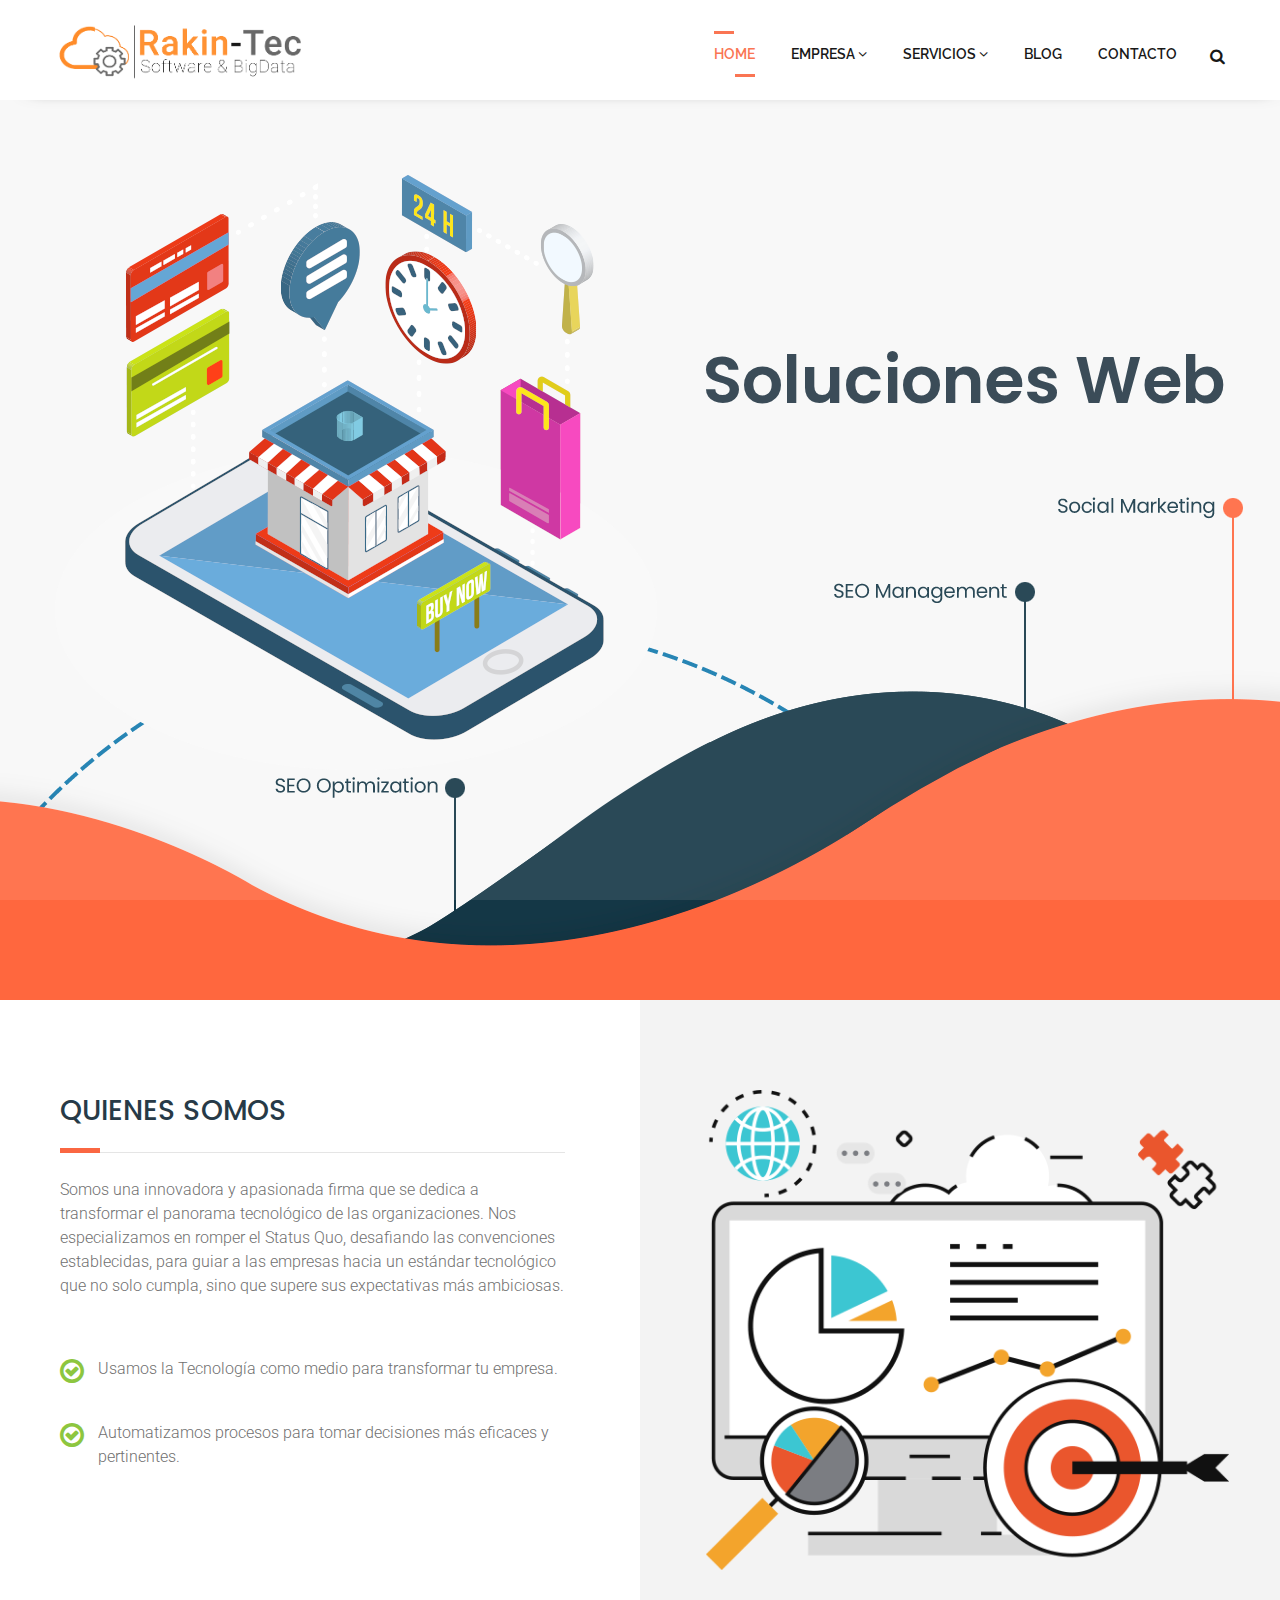
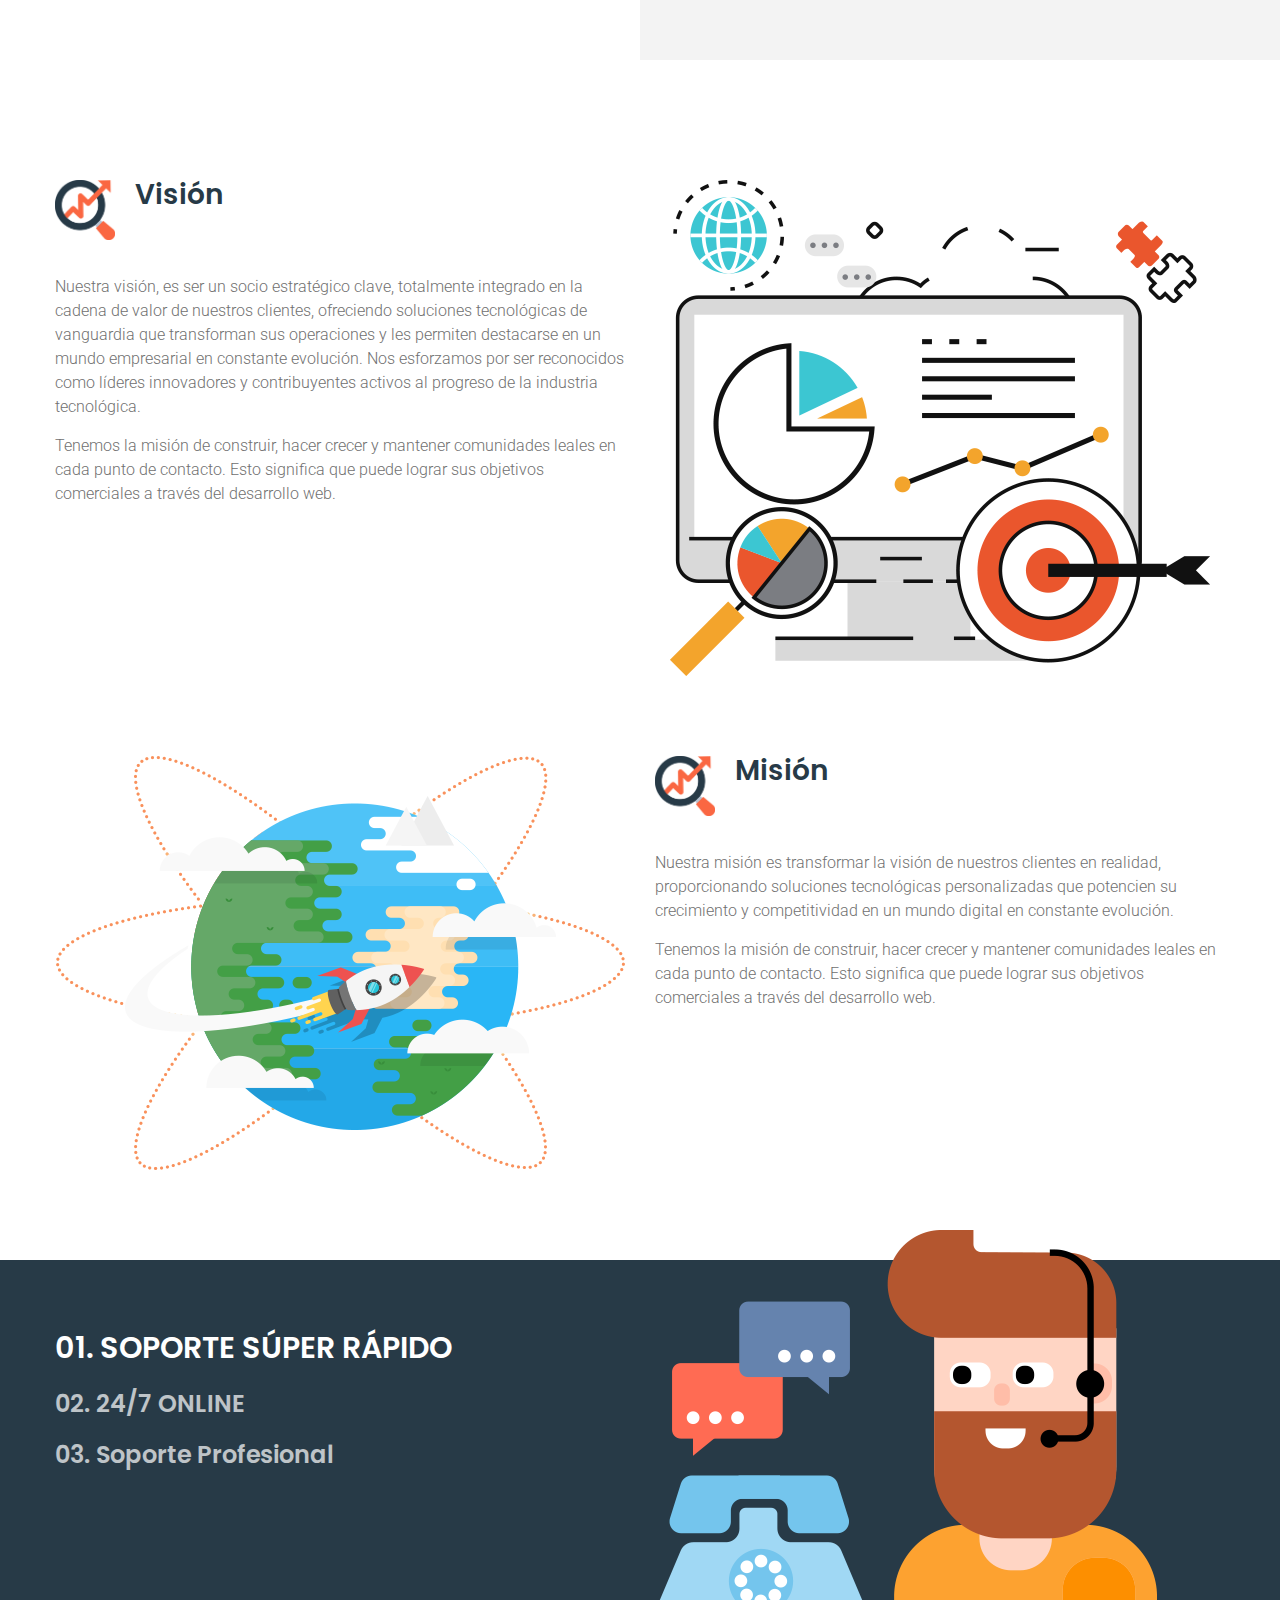
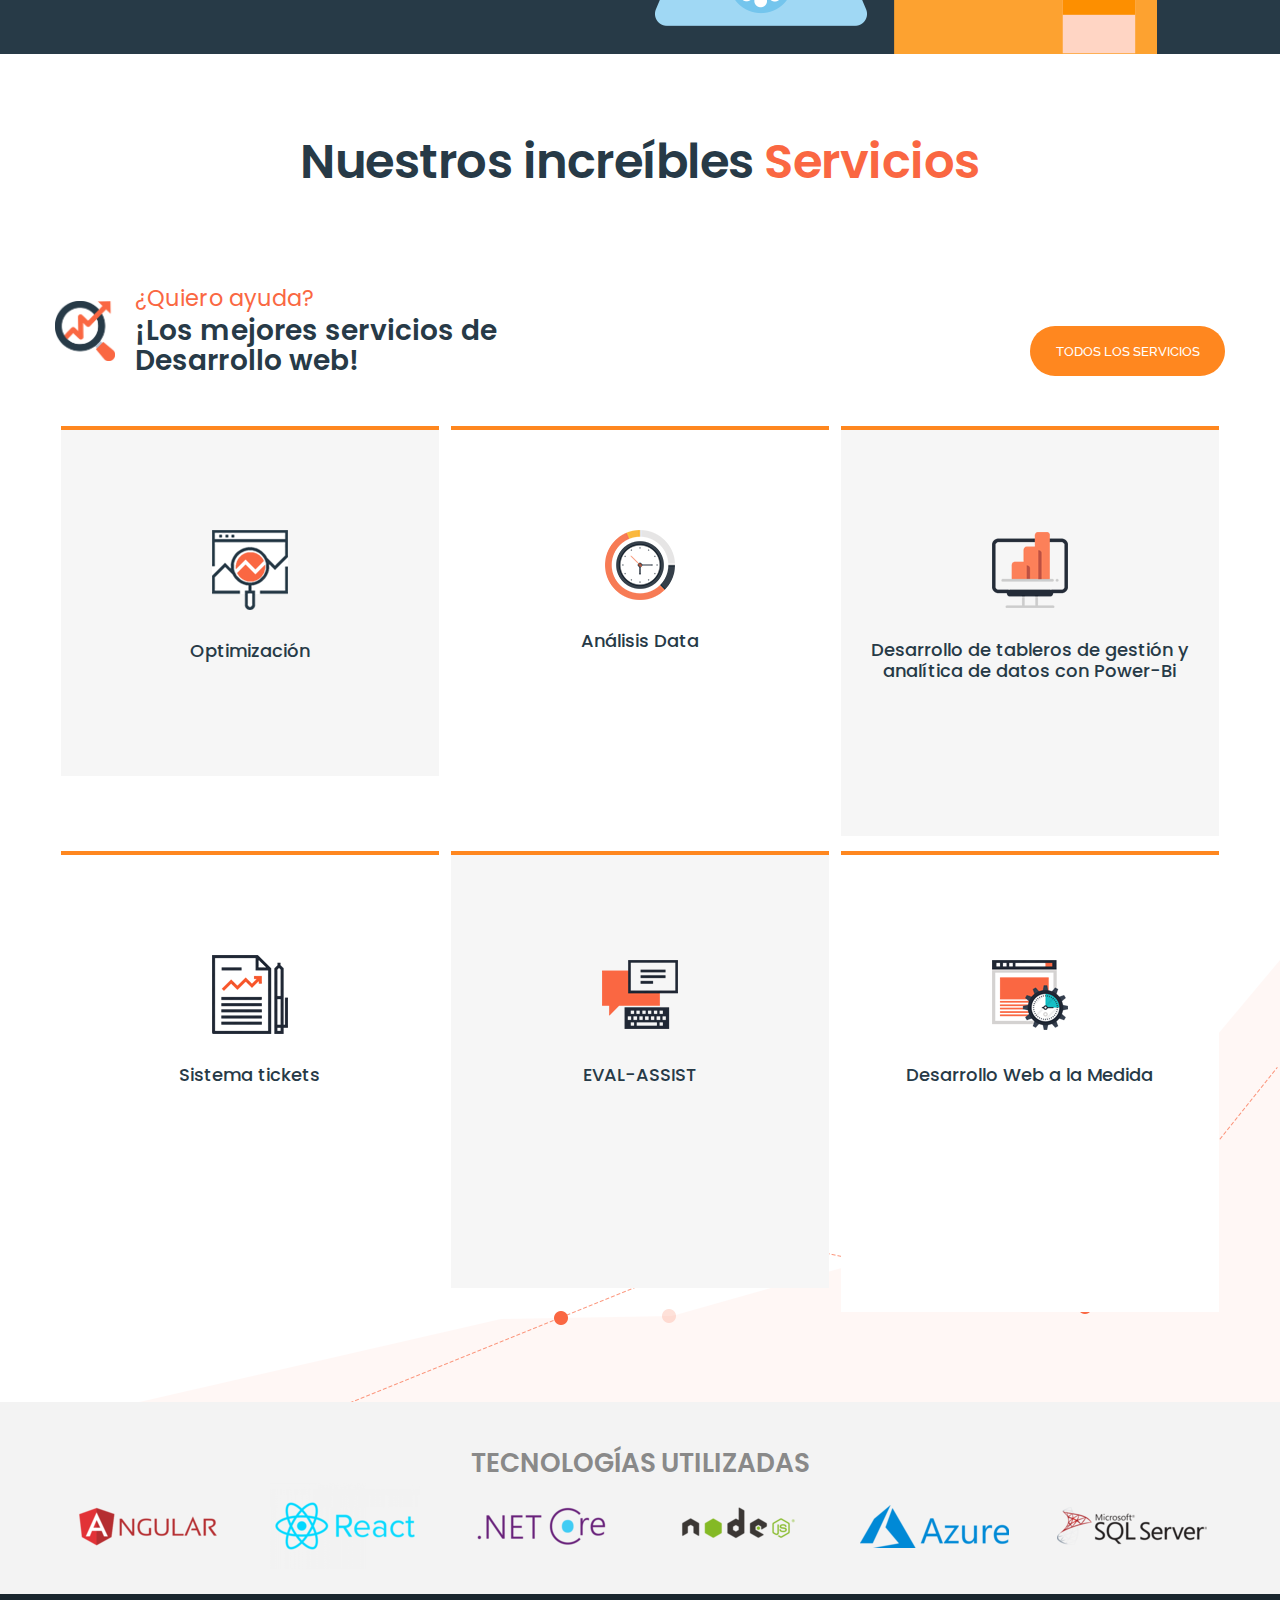
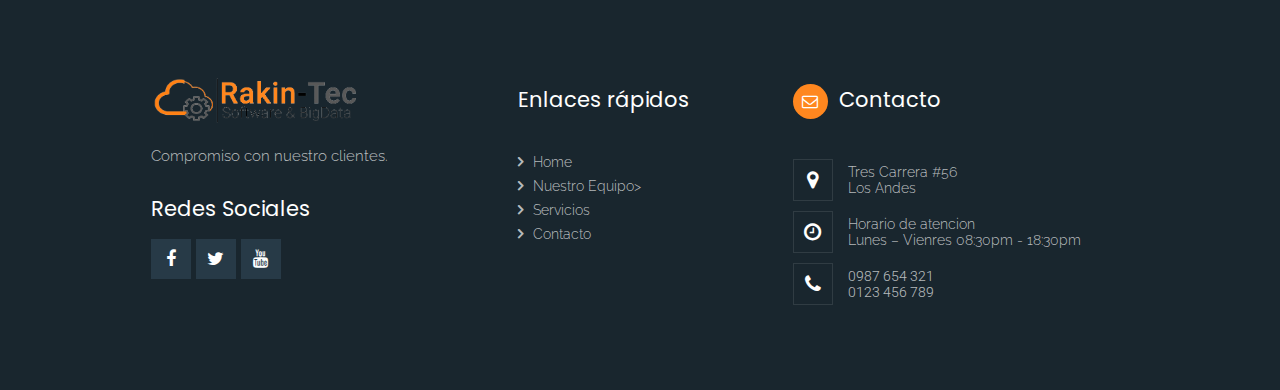
==== index.html @ 2411eaac "Imagen Layer_2 modificada y ortografía" ====
<!DOCTYPE html>
<html lang="en">
   
<head>
      <!-- basic -->
      <meta charset="utf-8">
      <meta http-equiv="X-UA-Compatible" content="IE=edge">
      <!-- mobile metas -->
      <meta name="viewport" content="width=device-width, initial-scale=1">
      <meta name="viewport" content="initial-scale=1, maximum-scale=1">
      <!-- site metas -->
      <meta name="keywords" content="">
      <meta name="description" content="">
      <meta name="author" content="">
      <!-- title -->
      <title>Rankin Tec Soluciones informáticas</title>
      <!-- fevicon -->
      <link rel="icon" href="images/fevicon/icon.ico" type="image/gif" />
      <!-- bootstrap css -->
      <link rel="stylesheet" href="css/bootstrap.min.css" />
      <!-- owl stylesheets -->
      <link rel="stylesheet" href="css/owl.carousel.min.css">
      <link rel="stylesheet" href="css/owl.theme.default.min.css">
      <!-- site css -->
      <link rel="stylesheet" href="css/style.css" />
      <!-- responsive css -->
      <link rel="stylesheet" href="css/responsive.css" />
      <!-- colors -->
      <link rel="stylesheet" href="css/default_color.css" />
      <!-- custom css -->
      <link rel="stylesheet" href="css/custom.css" />
      <!-- wow animation css -->
      <link rel="stylesheet" href="css/animate.css" />
      <!-- font awesome link -->
      <link href="css/font-awesome.min.css" rel="stylesheet" />
      <!--[if lt IE 9]>
      <script src="https://oss.maxcdn.com/libs/html5shiv/3.7.0/html5shiv.js"></script>
      <script src="https://oss.maxcdn.com/libs/respond.js/1.4.2/respond.min.js"></script>
      <![endif]-->
   </head>
   <body id="default_theme" class="home_1 default_theme">
      <!-- header -->
      <header id="default_header" class="header_style_1">
         <!-- header top
         <div class="header_top light_silver">
            <div class="container">
               <div class="full">
                  <div class="row">
                     <div class="col-lg-5 col-md-5 col-xs-12 xs-hidden">
                        <ul class="top_information float-left">
                           <li>LLamanos : +56 9 2005 3416</li>
                        </ul>
                     </div>
                     <div class="col-lg-7 col-md-7 col-xs-12">
                        <ul class="top_information float-right">
                           <li><a class="free_seo_anly_bt" href="#">Free SEO Analysis</a></li>
                        </ul>
                     </div>
                  </div>
               </div>
            </div>
         </div> -->
         <!-- header top end -->
         <!-- header bottom -->
         <div class="header_bottom">
            <div class="container">
               <div class="row">
                  <div class="col-lg-3 col-md-12 col-sm-12 col-xs-12">
                     <!-- logo start -->
                     <div class="logo">
                        <a href="index.html"><img class="img-fluid" src="images/logos/RankinTec.png" alt="logo" /></a>
                     </div>
                     <!-- logo end -->
                  </div>
                  <div class="col-lg-9 col-md-12 col-sm-12 col-xs-12">
                     <!-- menu start -->
                     <div class="menu_side">
                        <div id="navbar_menu">
                           <ul class="first-ul">
                              <li class="active">
                                 <a href="index.html">Home</a>
                              </li>
                              <li>
                                 <a href="#">Empresa <i class="fa fa-angle-down"></i></a>
                                 <ul>
                                    <li><a href="about_1.html">Sobre Nosotros</a></li>
                                    <!-- <li><a href="about_2.html">About Two</a></li> -->
                                    <li><a href="team.html">Nuestro Equipo</a></li>
                                 </ul>
                              </li>
                              <li>
                                 <a href="services.html">Servicios <i class="fa fa-angle-down"></i></a>
                                 <ul>
                                    <li><a href="service_1.html">SEO Optimization</a></li>
                                    <li><a href="service_2.html">Data Analysis</a></li>
                                    <li><a href="service_3.html">Social Marketing</a></li>
                                    <li><a href="service_4.html">Content Marketing</a></li>
                                    <li><a href="service_5.html">Digital Marketing</a></li>
                                    <li><a href="service_6.html">Web Analytics</a></li>
                                 </ul>
                              </li>
                              <li>
                                 <a href="blog.html">Blog </a>
                                 
                              </li>
                              <li><a href="contact.html">Contacto</a></li>
                           </ul>
                        </div>
                        <div class="search_icon">
                           <ul>
                              <li><a href="#" data-toggle="modal" data-target="#search_bar"><i class="fa fa-search" aria-hidden="true"></i></a></li>
                           </ul>
                        </div>
                     </div>
                     <!-- menu end -->
                  </div>
               </div>
            </div>
         </div>
         <!-- header bottom end -->
      </header>
      <!-- end header -->
      <!-- full slider parallax section -->
      <section id="full_slider" class="full_slider_inner padding_0">
         <div id="pallax_slider">
            <div id="l1" class="layer world_map"></div>
            <div id="l2" class="layer seo_layer_2"></div>
            <div class="container">
               <div class="layer" id="l3"><img class="wow fadeInLeft" data-wow-duration="2s" src="images/gream_parallax_img.png" alt="#" /></div>
            </div>
            <div class="layer" id="l4"></div>
            <div class="slider_contant_main">
               <div class="container">
                  <div class="row">
                     <div class="col-lg-5 col-md-5 col-xs-12">
                     </div>
                     <div class="col-lg-7 col-md-7 col-xs-12">
                        <div class="slider_contant right_side text_align_left">
                           <h2>Soluciones Web</h2>
                           <!-- <p>Packages from just $299 per month</p> -->
                        </div>
                     </div>
                  </div>
               </div>
            </div>
         </div>
      </section>
      <!-- end full slider parallax section -->
      <!-- section -->



      <section class="section">
         <div class="row">
            <div class="col-lg-6 layout_2_padding_eqaul">
               <div class="heading_small">
                  <h3>QUIENES SOMOS </h3>
               </div>
               <div class="servcices_cont">
                  <!-- <p>Rompemos el Status Quo de las organizaciones para que alcancen un estándar tecnológico que supere sus propias expectativas.<br><br></p> -->
                  <p>Somos una innovadora y apasionada firma que se dedica a transformar el panorama tecnológico de las organizaciones. Nos especializamos en romper el Status Quo, desafiando las convenciones establecidas, para guiar a las empresas hacia un estándar tecnológico que no solo cumpla, sino que supere sus expectativas más ambiciosas.<br><br></p>
                  <div class="full ul-list">
                     <ul>
                        <li>
                           <span><i class="fa fa-check-circle-o"></i></span>
                           <!-- <p>El Uso de la Tecnológica es el medio para transformar la Empresa.
                           </p> -->
                           <p>Usamos la Tecnología como medio para transformar tu empresa.
                           </p>
                        </li>
                        <li>
                           <span><i class="fa fa-check-circle-o"></i></span>
                           <!-- <p>Las Empresas necesitan automatizar procesos para tomar decisiones más eficaces y pertinentes.
                           </p> -->
                           <p>Automatizamos procesos para tomar decisiones más eficaces y pertinentes.
                           </p>
                        </li>
                     </ul>
                  </div>
               </div>
            </div>
            <div class="col-lg-6 light_silver">
               <div class="full center layout_2_padding_eqaul vertical-center">
                  <img src="images/seo_layout1.png" alt="#" />
               </div>
            </div>
         </div>
      </section>





      <section class="padding_layout_1">
         <div class="container">
            <div class="row">
               <div class="col-md-12">
                  <div class="full margin_bottom_30_all">
                     <div class="section_title tittle_style1 text_align_center">
                        <!-- <h2>Sobre <span>Nosotros</span></h2> -->
                     </div>
                  </div>
               </div>
            </div>
            <div class="row margin_bottom_30_all">
               <div class="col-lg-6 margin_bottom_30">
                  <div class="full">
                     <div class="main_heading heading_icon">
                        <h2>Visión</h2>
                     </div>

                     <p>Nuestra visión, es ser un socio estratégico clave, totalmente integrado en la cadena de valor de nuestros clientes, ofreciendo soluciones tecnológicas de vanguardia que transforman sus operaciones y les permiten destacarse en un mundo empresarial en constante evolución. Nos esforzamos por ser reconocidos como líderes innovadores y contribuyentes activos al progreso de la industria tecnológica.</p>

                     <p>Tenemos la misión de construir, hacer crecer y mantener comunidades leales en cada punto de contacto. Esto significa que puede lograr sus objetivos comerciales a través del desarrollo web.</p>                     <ul class="list_style_1">
         
                     </ul>
                  </div>
               </div>
               <div class="col-lg-6">
                  <div class="full">
                     <div class="full center">
                        <img src="images/seo_layout1.png" alt="#" />
                     </div>
                  </div>
               </div>
            </div>
            <div class="row">
               <div class="col-lg-6">
                  <div class="full margin_top_50">
                     <div class="full center">
                        <img src="images/earth_dottat.png" alt="#" />
                     </div>
                  </div>
               </div>
               <div class="col-lg-6 margin_top_50">
                  <div class="full">
                     <div class="main_heading heading_icon">
                        <h2>Misión</h2>
                     </div>

                     <p>Nuestra misión es transformar la visión de nuestros clientes en realidad, proporcionando soluciones tecnológicas personalizadas que potencien su crecimiento y competitividad en un mundo digital en constante evolución.</p>


                     <p>Tenemos la misión de construir, hacer crecer y mantener comunidades leales en cada punto de contacto. Esto significa que puede lograr sus objetivos comerciales a través del desarrollo web.</p>
                  </div>
               </div>
            </div>
         </div>
      </section>
      <!-- end section -->
      <!-- section -->
      <section class="contant_section dark_bg white_fonts">
         <div class="container">
            <div class="row">
               <div class="col-lg-6 col-md-6 col-sm-12 col-xs-12 padding_layout_1_small padding-bottom_0">
                  <h2>01.  SOPORTE SÚPER RÁPIDO</h2>
                  <!-- <p>Adipisicing elit lorem ipsum dolor sit amet, consectetur. Tempora, ab officiis ducimus commodi, quibusdam similique quam corporis sequi, id, 
                     voluptates suscipit quasi nisi. Qui, explicabo quod laborum alias vero aliquid.
                  </p>
                  <br> -->
                  <h2 class="opacity_70_color heading_min_small">02. 24/7 ONLINE</h2>
                  <h2 class="opacity_70_color heading_min_small">03. Soporte Profesional</h2>
               </div>
               <div class="col-lg-6 col-md-6 col-sm-12 col-xs-12 sm-center">
                  <img class="sapport_img" src="images/sapport_img.png" alt="#">
               </div>
            </div>
         </div>
      </section>
      <!-- end section -->
      <!-- section -->
      <section class="contant_section padding_layout_1 grow_business">
         <div class="container">
            <div class="row">
               <div class="col-md-12">
                  <div class="full margin_bottom_30_all">
                     <div class="section_title tittle_style1 text_align_center">
                        <h2>Nuestros increíbles  <span>Servicios</span></h2>
                     </div>
                  </div>
               </div>
            </div>
            <div class="row">
               <div class="col-md-6">
                  <div class="main_heading heading_icon">
                     <h2 class="margin_0"><small>¿Quiero ayuda?</small><br>
                        ¡Los mejores servicios de Desarrollo web!</h2>
                  </div>
               </div>
               <div class="col-md-6">
                  <div class="right_cont_desk responsive_center">
                     <a class="bottm_bt_style btn main_bt" href="services.html">Todos los Servicios</a>
                  </div>
               </div>
            </div>
            <div class="row">
               <div class="col-md-12">
                  <div class="full margin_top_50">
                     <div class="information_blog">
                        <ul>
                           <li>
                              <div class="feart_img"> <img src="images/quality_ser1.png" alt="#"> </div>
                              <div class="feart_head">
                                 <h4>Optimización</h4>
                              </div>
                              <div class="feart_cont">
                                 <p>Perspiciatis eos quos totam cum minima aut! Et voluptatem cupiditate dicta.</p>
                              </div>
                           </li>
                           <li>
                              <div class="feart_img"> <img src="images/quality_ser3.png" alt="#"> </div>
                              <div class="feart_head">
                                 <h4>Análisis Data</h4>
                              </div>
                              <div class="feart_cont">
                                 <p>Perspiciatis eos quos totam cum minima aut! Et voluptatem cupiditate dicta.</p>
                              </div>
                           </li>
                           <li>
                              <div class="feart_img"> <img src="images/quality_ser2.png" alt="#"> </div>
                              <div class="feart_head">
                                 <h4>Desarrollo de tableros de gestión y analítica de datos con  Power-Bi</h4>
                              </div>
                              <div class="feart_cont">
                                 <p>Este servicio se especializa en la creación y configuración de tableros de gestión y herramientas analíticas personalizadas utilizando Power BI, una plataforma líder en inteligencia empresarial de Microsoft. </p>
                              </div>
                           </li>
                           <li>
                              <div class="feart_img"> <img src="images/quality_ser4.png" alt="#"> </div>
                              <div class="feart_head">
                                 <h4>Sistema tickets</h4>
                              </div>
                              <div class="feart_cont">
                                 <p>
                                    Un sistema de tickets de soporte informático es una herramienta esencial para la gestión de solicitudes de asistencia, problemas y consultas en un entorno de TI.</p>
                              </div>
                           </li>
                           <li>
                              <div class="feart_img"> <img src="images/quality_ser5.png" alt="#"> </div>
                              <div class="feart_head">
                                 <h4>EVAL-ASSIST</h4>
                              </div>
                              <div class="feart_cont">
                                 <p>Versión básica (Digitación de pruebas y generación de informes), Versión Pro (Planificación, Digitación de pruebas y generación de informes), Versión Advance (Cotización, Planificación, Digitación de Pruebas, Generación de informes y Estado de pago)</p>
                              </div>
                           </li>
                           <li>
                              <div class="feart_img"> <img src="images/quality_ser6.png" alt="#"> </div>
                              <div class="feart_head">
                                 <h4>Desarrollo Web a la Medida</h4>
                              </div>
                              <div class="feart_cont">
                                 <p>
                                    El desarrollo de software a la medida que utiliza distintos tipos de lenguajes de programación implica la creación de soluciones informáticas personalizadas que se adaptan a las necesidades específicas de una empresa o usuario, integrando diferentes tecnologías y lenguajes de programación según los requisitos del proyecto.</p>
                              </div>
                           </li>
                        </ul>
                     </div>
                  </div>
               </div>
            </div>
         </div>
      </section>
      <!-- end section -->
      
      <!-- section -->
     
  
      <!-- end section -->
      <!-- section -->
     
      <!-- end section -->


        <!-- section -->
        <div class="section padding_layout_2_small light_silver   " style="padding-bottom: 20px;">
         <h3 class="footer_heading h3" style="text-align: center;">Tecnologías Utilizadas</h3>
         <br>
         <br>
         <div class="container">
            <div class="row">
               <div class="col-md-12">
                  <div class="full">
                     <div class="owl-carousel brand_logo_slider owl-theme">
                        <div class="item">
                           <img src="images/logos/angular.png" alt="#" />
                        </div>
                        <div class="item">
                           <img src="images/logos/react.png" alt="#" />
                        </div>
                        <div class="item">
                           <img src="images/logos/NET-Core-Logo-1.png" alt="#" />
                        </div>
                        <div class="item">
                           <img src="images/logos/node2.png" alt="#" />
                        </div>
                        <div class="item">
                           <img src="images/logos/azures.png" alt="#" />
                        </div>
                        <div class="item">
                           <img src="images/logos/sql.png" alt="#" />
                        </div>
                        
                     </div>
                  </div>
               </div>
            </div>
         </div>
      </div>




      <!-- section -->
     
      <!-- end section -->
      <!-- footer -->
      <footer>
         <div class="container" style="width: 1100px;">
            <div class="row" style="display: flex; justify-content: center;" >
               <div class="col-md-6 col-lg-4 margin_bottom_30">
                  <div class="footer_inner_blog">
                     <div class="footer_info_f">
                        <div class="footer_logo">
                           <a href="index.html"><img class="img-responsive" src="images/logos/RankinTec.png" alt="#"></a>
                        </div>
                        <p>Compromiso con nuestro clientes.</p>
                     </div>
                     <div class="footer_heading">
                        <h3>Redes Sociales</h3>
                     </div>
                     <div class="social_f">
                        <ul class="socials">
                           <li><a target="_blank" href="#"><i class="fa fa-facebook"></i></a></li>
                           <li><a target="_blank" href="#"><i class="fa fa-twitter"></i></a></li>
                           <li><a target="_blank" href="#"><i class="fa fa-youtube"></i></a></li>
                        </ul>
                     </div>
                  </div>
               </div>
               <div class="col-md-6 col-lg-3 margin_bottom_30">
                  <div class="footer_inner_blog">
                     <div class="footer_heading">
                        <h3>Enlaces rápidos</h3>
                     </div>
                     <div class="footer_info footer_menu">
                        <ul>
                           <li><a href="index.html"><span><i class="fa fa-angle-right"></i></span> Home</a></li>
                           <li><a href="team.html"><span><i class="fa fa-angle-right"></i></span> Nuestro Equipo></li>
                           <li><a href="services.html"><span><i class="fa fa-angle-right"></i></span> Servicios</a></li>
                           <li><a href="contact.html"><span><i class="fa fa-angle-right"></i></span> Contacto</a></li>
                        </ul>
                     </div>
                  </div>
               </div>
              <div class="col-md-6 col-lg-4">
                  <div class="footer_inner_blog">
                     <div class="footer_heading">
                        <h3><i class="fa fa-envelope-o"></i> Contacto</h3>
                     </div>
                     <div class="footer_info footer_contact">
                        <ul>
                           <li><span class="icon_info"><i class="fa fa-map-marker"></i></span><span class="infor_cont">Tres Carrera #56<br>Los Andes</span></li>
                           <li><span class="icon_info"><i class="fa fa-clock-o"></i></span><span class="infor_cont">Horario de atencion<br>Lunes – Vienres 08:30pm - 18:30pm</span></li>
                           <li>
                              <span class="icon_info"><i class="fa fa-phone"></i></span>
                              <span class="infor_cont">0987 654 321<br>0123 456 789</span>
                           </li>
                        </ul>
                     </div>
                  </div>
               </div>
            </div>
         </div>
      </footer>
      <!-- end footer -->
      <!-- bottom footer -->
     
      <!-- end bottom footer -->
      <!-- model search bar -->
      <!-- Modal -->
      <div class="modal fade" id="search_bar" role="dialog">
         <div class="modal-dialog">
            <!-- Modal content-->
            <div class="modal-content">
               <div class="modal-header">
                  <button type="button" class="close" data-dismiss="modal"><i class="fa fa-close"></i></button>
               </div>
               <div class="modal-body">
                  <div class="col-lg-8 col-md-8 col-sm-8 offset-lg-2 col-xs-10 offset-md-2 offset-sm-2 offset-xs-1">
                     <div class="navbar-search">
                        <form action="#" method="get" id="search-global-form" class="search-global">
                           <input type="text" placeholder="Type to search" autocomplete="off" name="s" id="search" value="" class="search-global__input">
                           <button class="search-global__btn"><i class="fa fa-search"></i></button>
                           <div class="search-global__note">Begin typing your search above and press return to search.</div>
                        </form>
                     </div>
                  </div>
               </div>
            </div>
         </div>
      </div>
      <!-- end model search bar -->
      <!-- jQuery Bootstrap -->
      <script src="js/jquery.min.js"></script>
      <script src="js/popper.min.js"></script>
      <script src="js/bootstrap.min.js"></script>
      <!-- menu js -->
      <script src="js/menumaker.js"></script>
      <!-- javascript -->
      <script src="js/owl.carousel.js"></script>
      <!-- parallax -->
      <script src="js/parallax.js"></script>
      <!-- custom jss -->
      <script src="js/custom.js"></script>
   </body>

</html>
---- css/style.css ----
/*------------------------------------------------------------------
    File Name: style.css
    Template Name: Digiton - Responsive HTML5 Template
    Created By: htmldotdesign
    Envato Profile: https://themeforest.net/user/htmldotdesign
    Website: https://html.design
-------------------------------------------------------------------*/


/*------------------------------------------------------------------
    [Table of contents]

    1.  IMPORT FONTS
    2.  IMPORT FILES
	3.  SKELETON
    4.  LOADER
	5.  HEADER
	      - Header Top 
	      - Menu 
	      - Search Bar
	      - Side Menu
		  - Fix Header
	6.  SLIDER PARALLAX
	      - Simple Parallax
	      - Slider Text
		  - Testimonial slider
	7.  SECTION
	      - Counter
		  - Form
		  - Progress Bar
		  - Pagination
	8.  SLIDER
	9.  ACCORDION
	10. PRICE TABLE
	11. INNER PAGE BANNER
	12. SIDEBAR
	     - Sidebar Search
	13. BLOG	
         - Blog Detail	
	14. CASE STUDIES
	15. SHOP
    16. FOOTER
	
-------------------------------------------------------------------*/


/*------------------------------------------------------------------
    1. IMPORT FONTS
-------------------------------------------------------------------*/

@import url(https://fonts.googleapis.com/css?family=Source+Sans+Pro:300,400,400i,600,700,900);
@import url('https://fonts.googleapis.com/css?family=Raleway:100,100i,200,200i,300,300i,400,400i,500,500i,600,600i,700,700i,800,800i,900,900i');
@import url('https://fonts.googleapis.com/css?family=Poppins:100,100i,200,200i,300,300i,400,400i,500,500i,600,600i,700,700i,800,800i,900,900i');
@import url(https://fonts.googleapis.com/css?family=Roboto:300,400,400i,500,500i,700,700i);
@import url(https://fonts.googleapis.com/css?family=Arvo:400,400i,700,700i);
@import url('https://fonts.googleapis.com/css?family=Lato:100,100i,300,300i,400,400i,700,700i,900,900i');
@import url('https://fonts.googleapis.com/css?family=Open+Sans:300,300i,400,400i,600,600i,700,700i,800,800i');

/*------------------------------------------------------------------
    2. IMPORT FILES
-------------------------------------------------------------------*/

@import url(animate.css);
@import url(font-awesome.min.css);

/*------------------------------------------------------------------
    3. BASIC
-------------------------------------------------------------------*/

* {
	margin: 0;
	padding: 0;
	outline: none !important;
	box-sizing: border-box;
}

html,
body {
	color: #898989;
	font-size: 15px;
	font-family: 'Raleway', sans-serif;
	line-height: normal;
	font-weight: 400;
	overflow-x: hidden;
}

.open_sans {
	font-family: 'Open Sans', sans-serif;
}

.poppins {
	font-family: 'Poppins', sans-serif;
}

.lato {
	font-family: 'Lato', sans-serif;
}

.roboto {
	font-family: 'Roboto', sans-serif;
}

p {
	font-family: 'Roboto', sans-serif;
}

.h1,
.h2,
.h3,
.h4,
.h5,
.h6,
h1,
h2,
h3,
h4,
h5,
h6 {
	font-family: 'Poppins', sans-serif;
	font-weight: 600;
}

body {
	overflow-x: hidden;
}

body.demos .section {
	background: url(images/bg.html) repeat top center #f2f3f5;
}

body.demos .section-title img {
	max-width: 280px;
	display: block;
	margin: 10px auto;
}

body.demos .service-widget h3 {
	border-bottom: 1px solid #ededed;
	font-size: 18px;
	padding: 20px 0;
	background-color: #ffffff;
}

body.demos .service-widget {
	margin: 0 0 30px;
	padding: 30px;
	background-color: #fff
}

body.demos .container-fluid {
	max-width: 1080px
}

a {
	color: #1f1f1f;
	text-decoration: none !important;
	outline: none !important;
	-webkit-transition: all .3s ease-in-out;
	-moz-transition: all .3s ease-in-out;
	-ms-transition: all .3s ease-in-out;
	-o-transition: all .3s ease-in-out;
	transition: all .3s ease-in-out;
}

h1,
h2,
h3,
h4,
h5,
h6 {
	letter-spacing: 0;
	position: relative;
	padding: 0;
	line-height: normal;
	color: #1f1f1f;
	margin: 0
}

h6 {
	font-size: 14px;
	margin-bottom: 10px;
}

h1 {
	font-size: 24px
}

.small_heading.main-heading h2 {
	font-size: 21px;
	color: #273a47;
	font-weight: 500;
}

.small_heading.main-heading::after {
	top: 18px;
}

.small_heading.main-heading {
	margin-bottom: 20px;
	width: 100%;
}

h3 {
	font-size: 18px
}

h4 {
	font-size: 16px
}

h5 {
	font-size: 14px
}

h1 a,
h2 a,
h3 a,
h4 a,
h5 a,
h6 a {
	color: #212121;
	text-decoration: none!important;
	opacity: 1
}

ol,
ul {
	list-style: none;
	margin: 0;
}

a {
	color: #000;
	text-decoration: none;
	outline: none;
}

a,
.btn {
	text-decoration: none !important;
	outline: none !important;
	-webkit-transition: all .3s ease-in-out;
	-moz-transition: all .3s ease-in-out;
	-ms-transition: all .3s ease-in-out;
	-o-transition: all .3s ease-in-out;
	transition: all .3s ease-in-out;
}

.btn-custom {
	margin-top: 20px;
	background-color: transparent;
	border: 2px solid #ddd;
	padding: 12px 40px;
	font-size: 16px;
}

.button_section {
	float: left;
	width: 100%;
}

a.btn,
button.btn {
	min-width: 195px;
	height: 50px;
	border-radius: 100px;
	padding: 0;
	text-align: center;
	line-height: 50px;
	font-size: 13px;
	font-weight: 500;
	text-transform: uppercase;
	margin-top: 10px;
	color: #fff;
	border: solid transform 1px;
}

.btn.dark_gray_bt {
	background: #252525;
}

a.btn.border_btn {
	border: solid transparent 1px;
	background: transparent;
}

a.btn:hover,
button.btn:hover,
a.btn:focus,
button.btn:focus {
	background: #252525;
	color: #fff;
}

button.btn.white_btn,
a.btn.white_btnbutton.btn.white_btn,
a.btn.white_btn {
	background: #fff;
	padding: 0 50px;
}

.padding-bottom_0 {
	padding-bottom: 0 !important;
}

.padding-top_0 {
	padding-top: 0 !important;
}

.padding-bottom_1 {
	padding-bottom: 10px !important;
}

.padding-bottom_2 {
	padding-bottom: 20px !important;
}

.padding-bottom_3 {
	padding-bottom: 30px !important;
}

.padding-bottom_4 {
	padding-bottom: 40px !important;
}

.padding-bottom_5 {
	padding-bottom: 50px !important;
}

.color_black p,
.color_black ul,
.color_black ul li {
	color: #000;
}

.white_bg {
	background-color: #fff;
}

.black_color {
	color: #000;
}

.semi_bold {
	font-weight: 600;
}

.lead {
	font-size: 18px;
	line-height: 30px;
	color: #767676;
	margin: 0;
	padding: 0;
}

blockquote {
	margin: 20px 0 20px;
	padding: 30px;
}

.margin_0 {
	margin: 0 !important;
}

.padding_0 {
	padding: 0 !important;
}

h2 {
	font-size: 30px;
	color: #000;
	line-height: 36px;
	position: relative;
	margin-bottom: 20px;
}

h3 {
	font-size: 24px;
	color: #273a47;
	line-height: normal;
	text-transform: uppercase;
}

h4 {
	font-size: 18px;
	color: #273a47;
	line-height: 21px;
	text-transform: none;
	margin: 30px 0 20px 0;
	font-weight: 500;
}

h5 {
	font-size: 15px;
	text-transform: uppercase;
	margin: 0;
	line-height: normal;
	color: #000;
}

p {
	color: #707070;
	font-size: 16px;
	line-height: 24px;
	font-weight: 300;
}

p.large {
	color: #898989;
	font-size: 18px;
	font-weight: 600;
}

p.large_2 {
	font-weight: 500;
	font-size: 18px;
	color: #898989;
}

button,
input,
select,
textarea,
option {
	font-family: 'Poppins', sans-serif;
}

a#submit {
	z-index: 1;
}

a:hover,
a:focus {
	color: #000;
	text-decoration: none;
}

.span1,
.span2,
.span3,
.span4,
.span5,
.span6,
.span7,
.span8,
.span9,
.span10 {
	padding: 0 15px;
	float: left;
	min-height: 25px;
}

.border_radius_0 {
	border-radius: 0 !important;
}

.span1 {
	width: 10%;
}

.span2 {
	width: 20%;
}

.span3 {
	width: 30%;
}

.span4 {
	width: 40%;
}

.span5 {
	width: 50%;
}

.span6 {
	width: 60%;
}

.span7 {
	width: 70%;
}

.span8 {
	width: 80%;
}

.span9 {
	width: 90%;
}

.span10 {
	width: 100%;
}

.container {
	width: 1200px;
	max-width: 1200px;
}

.section_padding {
	padding: 80px 0 100px;
}

.layout_2_padding {
	padding: 100px 0 80px;
}

.full {
	width: 100%;
	float: left;
	margin: 0;
	padding: 0;
}

.top_80 {
	top: 80px;
}

.vertical-center {
	display: flex;
	align-items: center;
	height: 100%;
	width: 100%;
}

.img-responsive {
	max-width: 100%;
}

.right_side {
	float: right;
}

.text_align_right {
	text-align: right;
}

.left_side {
	float: left;
}

.text_align_left {
	text-align: left;
}

.text_align_center {
	text-align: center;
}

.center {
	width: 100%;
	display: flex;
	justify-content: center;
}

.modal-backdrop.show {
	opacity: 1;
}

.border_dotted_circle {
	border: dotted #e1e1e1 3px;
	width: 170px;
	height: 170px;
	border-radius: 100%;
	display: flex;
	justify-content: center;
	align-items: center;
	position: relative;
	z-index: 1;
}

.border_dotted_circle:hover,
.border_dotted_circle:focus {
	border: dotted #e1e1e1 3px;
	animation-name: rotate;
	animation-duration: 2s;
	animation-iteration-count: infinite;
	animation-timing-function: linear;
	-webkit-animation-name: rotate;
	-webkit-animation-duration: 2s;
	-webkit-animation-iteration-count: infinite;
	-webkit-animation-timing-function: linear;
	-moz-animation-name: rotate;
	-moz-animation-duration: 2s;
	-moz-animation-iteration-count: infinite;
	-moz-animation-timing-function: linear;
	-ms-animation-name: rotate;
	-ms-animation-duration: 5s;
	-ms-animation-iteration-count: infinite;
	-ms-animation-timing-function: linear;
	-o-animation-name: rotate;
	-o-animation-duration: 2s;
	-o-animation-iteration-count: infinite;
	-o-animation-timing-function: linear;
}

@-webkit-keyframes rotate {
	from {
		-webkit-transform: rotate(0deg);
		-moz-transform: rotate(0deg);
		-ms-transform: rotate(0deg);
		-o-transform: rotate(0deg);
		transform: rotate(0deg);
	}
	to {
		-webkit-transform: rotate(360deg);
		-moz-transform: rotate(360deg);
		-ms-transform: rotate(360deg);
		-o-transform: rotate(360deg);
		transform: rotate(360deg);
	}
}

@-moz-keyframes rotate {
	from {
		-moz-transform: rotate(0deg);
	}
	to {
		-moz-transform: rotate(360deg);
	}
}

.white_fonts p,
.white_fonts h1,
.white_fonts h2,
.white_fonts h3,
.white_fonts h4,
.white_fonts h5,
.white_fonts h6,
.white_fonts ul,
.white_fonts ul li,
.white_fonts ul li a,
.white_fonts ul i,
.white_fonts .post_info i,
.white_fonts div,
.white_fonts a.read_morem,
.white_fonts small {
	color: #fff !important;
}

section.background_bg_bottom {
	background-repeat: repeat-x !important;
	background-position: bottom center !important;
}

.parallax_bg {
	background-repeat: no-repeat;
	background-position: center center;
	background-size: cover;
}

.dark_gray {
	background-color: #252525;
	min-height: 400px;
}

.list_style_1 {
	font-size: 14px;
	font-weight: 500;
	margin: 20px 0 15px;
}

.list_style_1 li {
	font-weight: 300;
	font-family: 'Roboto', sans-serif;
	font-size: 16px;
	color: #707070;
	line-height: 24px;
}

.list_style_1 i {
	float: left;
	margin: 3px 16px 0 0;
}

.light_silver {
	background-color: #f3f3f3;
}

.light_silver_2 {
	background-color: #f8f8f8 !important;
}

.padding-bottom_5 {
	padding-bottom: 50px !important;
}

hr.dottad_border {
	border-top: dotted 3px;
	margin: 80px 0;
}

.margin_bottom_20_all {
	margin-bottom: 20px;
}

.margin_bottom_30_all {
	margin-bottom: 30px;
}

.margin_bottom_20_all {
	margin-bottom: 20px;
}

.margin_bottom_0 {
	margin-bottom: 0px !important;
}

.margin_top_10 {
	margin-top: 10px;
}

.margin_top_20 {
	margin-top: 20px;
}

.margin_top_30 {
	margin-top: 30px;
}

.margin_top_50 {
	margin-top: 50px;
}

.full_layout_without_container {
	padding: 80px 15px 50px;
}

.opacity_half_color {
	opacity: 0.5;
}

.opacity_70_color {
	opacity: 0.7;
}

.padding_75 {
	padding: 75px 0;
}

.section {
	float: left;
	width: 100%;
}

.pagination>li.active a {
	color: #fff;
}

.contant_section {
	float: left;
	width: 100%;
}

.blog_feature_img img {
	width: 100%;
}

.span1,
.span2,
.span3,
.span4,
.span5,
.span6,
.span7,
.span8,
.span9,
.span10 {
	padding: 0 15px;
	float: left;
	min-height: 25px;
}

.span1 {
	width: 10%;
}

.span2 {
	width: 20%;
}

.span3 {
	width: 30%;
}

.span4 {
	width: 40%;
}

.span5 {
	width: 50%;
}

.span6 {
	width: 60%;
}

.span7 {
	width: 70%;
}

.span8 {
	width: 80%;
}

.span9 {
	width: 90%;
}

.span10 {
	width: 100%;
}


/*------------------------------------------------------------------
    4. LOADER
-------------------------------------------------------------------*/

/* Preloader */

#preloader {
	position: fixed;
	top: 0;
	left: 0;
	background-color: #fff;
	z-index: 999;
	display: flex;
	justify-content: center;
	align-items: center;
	width: 100%;
	height: 100%;
}

#status {
	background: url('../images/loadingBigStarter.gif');
	width: 200px;
	height: 280px;
	background-size: cover;
	background-position: center center;
	background-repeat: no-repeat;
}


/*------------------------------------------------------------------
    5. HEADER
-------------------------------------------------------------------*/

/*----- Header Top -----*/

header {
	position: relative;
	z-index: 1;
}

header#header_style_2 {
	position: relative;
	z-index: 1;
	float: left;
	background: #132029;
	width: 100%;
}

.header_top {
	min-height: 50px;
}

.header_bottom {
	min-height: auto;
	box-shadow: 10px 5px 20px -20px #000;
}

.header_top ul {
	list-style: none;
	margin: 15px 0 15px;
	padding: 0;
	font-family: 'Open Sans', sans-serif;
	font-weight: 300;
}

.header_top ul li {
    font-size: 14px;
    float: left;
    font-weight: 400;
    color: #666;
}

.header_top ul li i {
	margin: 0 2px 0 0;
}

.header_top ul li a,
.header_top ul li i {
	color: #666;
	transition: ease all 0.2s;
	font-weight: 400;
}

.header_top ul li a.free_seo_anly_bt {
	background: #FA6742;
	padding: 15px 20px 15px;
	font-weight: 300;
	text-shadow: 1px 1px 1px rgba(0, 0, 0, 0.1);
	transition: ease all 0.5s;
	color: #fff;
}

.header_top ul li a.free_seo_anly_bt:hover,
.header_top ul li a.free_seo_anly_bt:focus {
	color: #273a47;
	background: #fff;
}

.top_information.float-left li {
	margin-right: 20px;
}

.top_information.float-right li {
	margin-left: 20px;
}

.logo {
	float: left;
	margin: 20px 0;
	position: relative;
}

.logo img {
	width: 252px;
}

.home_2 .slider_contant h2 {
	color: #273a47;
	font-size: 55px;
	line-height: 62px;
	margin-bottom: 25px;
	text-transform: none;
}

header#header_style_2 #navbar_menu>ul>li.active a:after,
header#header_style_2 #navbar_menu>ul>li>a:after,
header#header_style_2 #navbar_menu>ul>li>a:after {
	bottom: -12px;
}

header#header_style_2 #navbar_menu>ul>li.active a:after,
header#header_style_2 #navbar_menu>ul>li:hover>a:after,
header#header_style_2 #navbar_menu>ul>li:focus>a:after {
	background: #fff;
	bottom: -12px;
}

header#header_style_2 #navbar_menu>ul>li.active a::before,
header#header_style_2 #navbar_menu>ul>li:hover>a::before,
header#header_style_2 #navbar_menu>ul>li:focus>a::before {}

header#header_style_2 #navbar_menu>ul>li.active a::before,
header#header_style_2 #navbar_menu>ul>li:hover>a::before,
header#header_style_2 #navbar_menu>ul>li:focus>a::before {
	background: #fff;
	top: -12px;
}


/*-- color --*/

.light_bg_main_bg {
	background-color: #4f6a7d;
}


/*----- Menu -----*/

.menu_side {
	float: right;
	width: auto;
}

.main_menu div#navbar_menu ul li a i {
	font-weight: 600;
}

#navbar_menu,
#navbar_menu ul,
#navbar_menu ul li,
#navbar_menu ul li a,
#navbar_menu #menu-button {
	margin: 0;
	padding: 0;
	border: 0;
	list-style: none;
	line-height: 1;
	display: block;
	-webkit-box-sizing: border-box;
	-moz-box-sizing: border-box;
	box-sizing: border-box;
}

#navbar_menu ul,
#navbar_menu ul li,
#navbar_menu ul li a,
#navbar_menu #menu-button {
	position: relative;
}

#navbar_menu:after,
#navbar_menu>ul:after {
	content: ".";
	display: block;
	clear: both;
	visibility: hidden;
	line-height: 0;
	height: 0;
}

#navbar_menu #menu-button {
	display: none;
}

#navbar_menu {
	margin: 31px 15px 0 0;
	float: left;
}

#navbar_menu>ul>li {
	float: left;
	margin: 0 18px;
}

#navbar_menu.align-center>ul {
	font-size: 0;
	text-align: center;
}

#navbar_menu.align-center>ul>li {
	display: inline-block;
	float: none;
}

#navbar_menu.align-center ul ul {
	text-align: left;
}

#navbar_menu.align-right>ul>li {
	float: right;
}

#navbar_menu>ul>li>a {
	padding: 16px 0px;
	font-size: 14px;
	color: #000;
	font-weight: 600;
	text-transform: uppercase;
	position: relative;
}

#navbar_menu>ul>li>a::after {
	content: "";
	display: block;
	width: 0;
	height: 3px;
	background: #fff;
	position: absolute;
	right: 0;
	bottom: 0;
	transition: ease all 1s;
}

#navbar_menu>ul>li>a::before {
	content: "";
	display: block;
	width: 0;
	height: 3px;
	background: #fff;
	position: absolute;
	left: 0;
	top: 0;
	transition: ease all 1s;
}

#navbar_menu>ul>li.active a:after,
#navbar_menu>ul>li:hover>a:after,
#navbar_menu>ul>li:focus>a:after {
	background: #FA6742;
	width: 20px;
}

#navbar_menu>ul>li.active a:before,
#navbar_menu>ul>li:hover>a:before,
#navbar_menu>ul>li:focus>a:before {
	background: #FA6742;
	width: 20px;
}

#navbar_menu>ul>li.active a,
#navbar_menu>ul>li:hover>a,
#navbar_menu>ul>li:focus>a {
	color: #FA6742
}

#navbar_menu ul ul {
	position: absolute;
	left: -9999px;
}

#navbar_menu.align-right ul ul {
	text-align: right;
}

#navbar_menu ul ul li {
	height: 0;
	-webkit-transition: all .25s ease;
	-moz-transition: all .25s ease;
	-ms-transition: all .25s ease;
	-o-transition: all .25s ease;
	transition: all .25s ease;
}

#navbar_menu li:hover>ul {
	left: auto;
}

#navbar_menu.align-right li:hover>ul {
	left: auto;
	right: 0;
}

#navbar_menu li:hover>ul>li {
	height: 45px;
}

#navbar_menu ul ul ul {
	margin-left: 100%;
	top: 0;
}

#navbar_menu.align-right ul ul ul {
	margin-left: 0;
	margin-right: 100%;
}

#navbar_menu ul ul li a {
	padding: 15px 20px 15px;
	font-size: 14px;
	color: #999;
	font-weight: 400;
	background: #fff;
	color: #666 !important;
}

#navbar_menu ul ul li:last-child>a,
#navbar_menu ul ul li.last-item>a {}

#navbar_menu ul ul li:hover>a,
#navbar_menu ul ul li a:hover {
	color: #ffffff;
}

#navbar_menu ul ul {
	width: 250px;
	box-shadow: 0 5px 35px -18px #000;
	border-top: solid 2px;
}

#navbar_menu ul ul li a:hover,
#navbar_menu ul ul li a:focus {
	color: #fff !important;
	padding: 15px 20px 15px;
}

.main_bg {
	margin-top: 0px;
	min-height: 70px;
	position: relative;
}


/*-- Search Bar --*/

.search_icon {
	float: left;
	margin: 47px 0 0 0;
}

.search_icon ul {
	list-style: none;
	float: left;
	margin: 0;
	padding: 0;
}

.search_icon ul li {
	float: left;
	font-size: 14px;
}

.search_icon ul li {
	float: left;
	font-size: 16px;
}

.search_icon ul li a {
	color: #000;
}

#search_bar {
	padding: 0 !important;
}

#search_bar .modal-content {
	position: relative;
	background-color: transparent;
	border: none;
	border-radius: 0;
	box-shadow: none;
}

#search_bar .modal-dialog {
	width: 100%;
	padding: 0;
	margin: 0;
	transition: -webkit-transform .3s ease-out;
	transition: transform .3s ease-out;
	transition: transform .3s ease-out, -webkit-transform .3s ease-out;
	-webkit-transform: translate(0, 0%);
	transform: translate(0, 0%);
	max-width: 100%;
	margin: 0;
}

#search_bar button.close {
	float: right;
	font-weight: 400;
	line-height: 1;
	color: #000;
	text-shadow: none;
	opacity: 1;
	width: 60px;
	height: 60px;
	font-size: 18px;
	background: #fff;
	margin: 0;
	position: fixed;
	right: 0;
}

#search_bar .modal-header {
	padding: 0;
	border-bottom: none;
}

#search_bar .search-global {
	position: absolute;
	top: 50vh;
	margin-top: -122px;
	width: 90%;
}

#search_bar .search-global__input {
	width: 100%;
	color: #fff;
	border: none;
	border-bottom: 1px solid #fff !important;
	background-color: transparent;
	opacity: 1;
	height: auto !important;
	padding: 0 70px 23px 0 !important;
	font-size: 65px;
	font-weight: 600;
	line-height: 75px;
	letter-spacing: -3px;
}

#search_bar .search-global__btn {
	position: absolute;
	top: 7px;
	right: 16px;
	font-size: 42px;
	color: #fff;
	border: none;
	background-color: transparent;
	transition: all 0.3s;
}

#search_bar .search-global__note {
	margin-top: 25px;
	font-size: 15px;
	color: #fff;
}

#search_bar *::placeholder {
	color: #fff;
	opacity: 1;
}

#search_bar .modal-body {
	float: left;
	width: 100%;
	margin: 0;
	padding: 0;
}

#search_bar .navbar-search {
	float: left;
	width: 100%;
	display: flex;
	justify-content: center;
}

.modal-open {
	padding: 0 !important;
}

.modal-backdrop.in {
	opacity: 1;
}

.modal-backdrop {
	position: fixed;
	top: 0;
	right: 0;
	bottom: 0;
	left: 0;
	z-index: 1040;
	background-color: rgba(39, 58, 71, 0.98);
}


/*-- Side Menu --*/

.menu_icon {
	float: left;
	padding: 48px 0 0 0;
}

.menu_icon ul {
	list-style: none;
	margin: 0;
	padding: 0;
}

.menu_icon ul li a {
	color: #000;
}


/*-- Fix Header --*/

.fix_header {
	position: absolute;
	width: 100%;
	top: 0;
}


/*-- header style 2 --*/

.header_style_2 #navbar_menu {
	margin: 12px 0 12px 15px;
	float: left;
}

.header_style_2 .search_icon {
	float: right;
	margin: 0;
	padding: 0;
	background: #1d55b1;
	height: 70px;
	align-items: center;
	display: flex;
	justify-content: center;
	width: 70px;
}

.header_style_2 .search_icon ul li {
	float: left;
	font-size: 21px;
}

.menu_icon {
	padding: 22px 0px 0 0px;
}

.header_bottom .info_cont h4 {
	font-size: 14px;
}

.header_bottom .information_bottom p {
	color: #737373;
}

.header_bottom .information_bottom {
	margin: 35px 0 35px;
}

.main_bg #navbar_menu>ul>li>a {
	color: #fff;
}

.main_bg .search_icon ul li a {
	color: #fff;
}

.main_bg .menu_icon ul li a {
	color: #fff;
}

.header_style_2 .header_top ul li,
.header_style_2 .header_top a,
.header_style_2 .header_top i {
	color: #eee;
}

.header_style_2 .header_bottom {
	background: transparent;
	margin-bottom: -35px;
	box-shadow: none;
}

.header_style_2 .menu_side {
	float: right;
	width: 100%;
}

.header_style_2 .header_top {
	background: #273a47;
}

header .header_top,
header .header_bottom,
section,
footer,
.bottom_footer,
.light_silver,
.bottom_silver_section {
	float: left;
	width: 100%;
}

.grow_business {
	background-position: bottom center !important;
	background-repeat: no-repeat !important;
}


/*------------------------------------------------------------------
    6. SLIDER PARALLAX
-------------------------------------------------------------------*/

#full_slider.full_slider_inner {
	position: relative;
	z-index: 0;
	min-height: 900px;
	overflow: hidden;
}

.pallax_slider .container {
	position: relative;
}

.slider_contant {
	padding-top: 250px;
}

div#pallax_slider {
	width: 100%;
	height: 900px;
	margin: 0;
	z-index: 0;
	overflow: hidden;
}

.dott_star {
	background-image: url('../images/star_dots.png');
	width: 100%;
	background-position: center center;
	height: 100%;
}

.world_map {
	background-image: url('../images/map_img.html');
	width: 100%;
	background-position: center center;
	height: 100%;
}

.dott_star2 {
	width: 100%;
	background-position: center center;
	height: 100%;
}

.seo_layer_2 {
	background-image: url('../images/layer_2.png');
	width: 100%;
	background-position: center bottom;
	height: 100%;
	background-repeat: no-repeat;
	bottom: 0;
	z-index: 1;
}

.clouds {
	background-image: url('../images/claud.png');
	width: 100%;
	background-position: center center;
	height: 100%;
}

.layer {
	position: absolute;
	display: block;
}

#l1 {
	z-index: 1;
	top: 0;
	left: 0;
}

#l2 {
	z-index: 2;
	top: 0;
	left: 0;
}

#l3 {
	z-index: 3;
}

#l3.layer img {
	position: relative;
	top: 75px;
}

#l4 {
	z-index: 4;
	bottom: 0;
	left: 0;
}

.center_layer_img {
	width: 100%;
	text-align: center;
}

.blue_layer_bottom {
	background-image: url('../images/blue_layer_bottom.html');
	height: 132px;
	width: 100%;
	background-position: center bottom;
}

.light_blue div#pallax_slider {
	height: 780px;
}

.light_blue div#full_slider.full_slider_inner {
	height: 780px;
}

body.light_blue #full_slider.full_slider_inner {
	background: url('../images/star_bg2.html');
	background-size: cover;
}


/** Simple Parallax **/

.simple_slider_img {
	position: absolute;
	bottom: 0;
	width: 100%;
}


/** Slider Text **/

.slider_contant {
	position: relative;
	z-index: 3;
}

.slider_contant h2 {
	color: #273a47;
	font-size: 65px;
	line-height: 62px;
	margin-bottom: 25px;
	text-transform: none;
}

.slider_contant p {
	margin: 0;
	color: #273a47;
	font-size: 18px;
	font-weight: 400;
}

.slider_contant .button_section ul {
	float: right;
	margin-top: 7px;
}

.slider_contant .button_section ul li {
	float: left;
	margin: 0 5px 0 0;
}

.home_page_4 div#pallax_slider {
	height: 810px;
}

.home_page_4 #full_slider.full_slider_inner {
	min-height: 810px;
}


/*------------------------------------------------------------------
    7. SECTION
-------------------------------------------------------------------*/

.padding_layout_1 {
    padding-top: 90px;
    padding-bottom: 90px;
}

.padding_layout_2 {
	padding-top: 80px;
	padding-bottom: 80px;
}

.padding_layout_1_small {
    padding-top: 70px;
    padding-bottom: 70px;
}

.padding_layout_2_small {
	padding-top: 35px;
	padding-bottom: 35px;
}

.quality_ser_bg {
	background-repeat: repeat-x !important;
	background-position: bottom center !important;
	background-image: url(../images/bg_patter_1.png);
}

.about_info {
	position: relative;
}

.about_info img {
	position: absolute;
	padding: 48px 42px;
	left: 0;
	z-index: 0;
}

.qulity_ser {
	background: rgba(0, 0, 0, 0.1);
	margin-bottom: 30px;
}

section.dottad_star_bg {
	background-repeat: no-repeat !important;
	background-position: bottom right !important;
	background-image: url('../images/gray_dotts.png');
}

#subscribe_form input {
	width: 540px;
	height: 50px;
	border-radius: 100px;
	border: none;
	padding: 0 26px;
	color: #898989;
	font-size: 14px;
	float: left;
	margin-top: 10px;
	margin-right: 20px;
	border: solid rgba(0, 0, 0, 0.2) 1px;
}

#subscribe_form {
	margin-top: 10px;
}

.grow_business {
	background-position: right bottom !important;
	background: url(../images/bg_patter_2.png);
	background-repeat: no-repeat;
}

.layout_bg {
	background-position: center bottom !important;
	background: url('../images/bg_patter_1.png');
	background-repeat: no-repeat;
}

.bottom_silver_section {
	padding: 35px 0;
	min-height: 120px;
}

.information_bottom.left-side {
	width: auto;
	float: left;
}

.information_bottom.right-side {
	width: auto;
	float: right;
}

.information_bottom {
	float: left;
	display: flex;
	justify-content: center;
}

.info_cont h4 {
	margin: 0;
}

.info_cont p {
	color: #000;
	float: left;
	width: 100%;
	margin: 0;
}

.icon_bottom {
	width: 30px;
	margin-right: 20px;
	text-align: center;
}

.info_cont {
	float: left;
	padding: 4px 0;
}

.icon_bottom {
	width: 30px;
	margin-right: 20px;
	text-align: center;
	font-size: 30px;
	line-height: normal;
}

.service_style_2 .qulity_ser {
	background: transparent;
	margin-bottom: 60px;
}

.heading_min_small {
	font-size: 24px;
	margin: 0 0 15px 0;
}

.sapport_img {
	margin-top: -30px;
}

.icon_circle {
	border-radius: 100%;
	width: 70px;
	height: 70px;
	text-align: center;
	display: flex;
	justify-content: center;
	align-items: center;
	margin-right: 20px;
}

.feature_contant {
	float: right;
	width: 75%;
}

.heading_feature {
	color: #000;
	font-weight: 600;
}

.feature_icons {
	display: flex;
	padding-bottom: 20px;
	padding-top: 10px;
}

.list_style_2 {
	margin-top: 20px;
}

.list_style_2 i {
	width: 40px;
	height: 40px;
	background: #632e62;
	border-radius: 100%;
	text-align: center;
	color: #fff;
	line-height: 40px;
	left: 0;
	position: absolute;
	top: 5px;
}

.list_style_2 li {
	width: 100%;
	position: relative;
	padding-left: 70px;
	margin-bottom: 20px;
}

.list_2_head {
	color: #000;
	text-transform: uppercase;
	margin: 0;
}

.list_style_1.sort li {
	float: left;
	width: 20%;
}

.list_style_1.sort {
	float: left;
	width: 100%;
}

.team_info h4 {
	margin-bottom: 0;
}

.testimonial_qoute i {
	color: #dfdfdf;
	font-size: 135px;
}

.testimonial_qoute .text_align_left.testmonial_qoute i {
	margin-bottom: 25px;
}

.testimonial_qoute .text_align_right.testmonial_qoute i {
	margin-top: 10px;
}

.testimonial_qoute {
	float: left;
}

.heading_testi h4 {
    text-transform: uppercase;
    margin-bottom: 0;
    font-weight: 600;
}

.banner_slider .col-lg-7.col-md-7.col-sm-12.col-xs-12.text_align_right.pull-right img {
	margin-top: 50px;
}

.border_dottat {
	border: dotted 2px #704070;
}

.testimonial_slider_2 .testimonial_inner {
	padding: 40px;
}

.testimonial_slider_2 .heading_testi h4 {
	margin: 0;
}

.testimonial_slider_2 .carousel-indicators {
	bottom: -25px;
}

.brand_icons {
	float: left;
	width: 100%;
	margin-top: 15px;
}

.brand_icons li {
	float: left;
	width: 20%;
}

.member_heading h4 {
	margin-top: 18px;
	text-transform: none;
	margin-bottom: 0;
}

.social_icon_style_2 ul {
	float: left;
}

.social_icon_style_2 ul li {
	float: left;
}

.social_icon_style_2 li {
	width: 45px;
	height: 45px;
	text-align: center;
	line-height: normal;
	margin: 0 5px;
	font-size: 18px;
}

.social_icon_style_2 ul li a {
    float: left;
    width: 45px;
    border: solid #e3e3e3 1px;
    border-radius: 50%;
    height: 45px;
    line-height: 45px;
}

.social_icon_style_2 ul li a:hover,
.social_icon_style_2 ul li a:focus {
	color: #fff;
    border: solid #ff871f 1px;	
}

.testimonial_simple_say {
	background-image: url('../images/inner_page_banner_verticle.png');
	padding: 65px 100px 40px;
	margin-top: 30px;
	background-size: cover;
	background-position: center center;
	background-repeat: no-repeat;
}

.testimonial_simple_say p {
	font-size: 20px;
	line-height: 28px;
	color: #fff;
	font-weight: 300;
}

.qoute_testimonial {
	font-size: 45px;
	position: absolute;
	margin-left: -60px;
	margin-top: -40px;
}

.blog_full_width .blog_feature_cantant {
	padding: 40px 70px;
}

.adress_cont .info_cont h4 {
	font-size: 14px;
}

.adress_cont .info_cont p {
	color: #737373;
}

.adress_cont>h4 {
	margin: 0 0 20px 0;
}

.adress_cont>h4+p {
	margin: 0 0 20px 0;
}

.contact_information .information_bottom {
	display: block;
}

.contact_information {
	float: left;
	width: 100%;
	border-bottom: solid #e1e1e1 1px;
	padding-top: 20px;
	padding-bottom: 60px;
	margin-top: 15px;
	margin-bottom: 70px;
}

.contact_information .icon_bottom {
	width: 100%;
}

.service_style_2 ul li {
	display: inline;
}

section.contant_section .full .white_bg.quality_ser_bg {
	background-position: right bottom !important;
	background-size: cover;
}

section.contant_section .full .white_bg.quality_ser_bg p {
	margin: 0;
}

.icon_feature {
	width: 70px;
	height: 70px;
	float: right;
	border-radius: 100%;
	text-align: center;
	line-height: 70px;
}

.feature_text {
	width: 70%;
	float: left;
}

.icon_feature {
	float: left;
	margin-left: 25px;
	margin-top: 4px;
}

.feauter_list li {
	margin: 45px 0;
	float: left;
	width: 100%;
}

.text_align_left .icon_feature {
	margin-right: 25px;
	margin-left: 0;
}

.stars_dottat {
	background: url('../images/star_dots.png');
}

.only_parallax {
	background-attachment: fixed;
	background-position: center center;
}

.circle_service_layout .service_types {
	float: left;
	width: 20%;
}

.boder_dottat_small {
	width: 75px;
	height: 75px;
	border-radius: 100%;
	border: dotted 2px;
	text-align: center;
	line-height: 70px;
}

.circle_service_layout .service_types p {
	text-align: center;
	margin-top: 15px;
}

.provide_qty.circle_service_layout {
	min-height: 550px;
	position: relative;
	margin-top: 15px;
}

.left_bottom {
	position: absolute;
	bottom: 100px;
	left: 0;
}

.right_bottom {
	position: absolute;
	bottom: 100px;
	right: 0;
}

.left_top {
	position: absolute;
	bottom: 300px;
	left: 100px;
}

.right_top {
	position: absolute;
	bottom: 300px;
	right: 100px;
}

.service_types.center_ser {
	width: 100%;
}

.service_types.center_ser {
	width: 100%;
	position: relative;
	top: 20px;
}

.mobile_half {
	position: absolute;
	bottom: 0;
	width: 100%;
}

.circle_service_layout_main {
	position: relative;
	overflow: hidden;
}

.service_style_2 .main_heading {
	margin-bottom: 40px;
}

.list_box {
	list-style: none;
	float: left;
	width: 100%;
	display: flex;
}

.list_box li {
	border: solid #e1e1e1 1px;
	float: left;
	width: 130px;
	height: 130px;
	line-height: 125px;
	text-align: center;
	margin: 0 -1px -1px 0;
}

.process_blog span {
	font-size: 25px;
	font-weight: 600;
	color: #fa6742;
}

.process_blog h4 {
	margin-top: 5px;
	font-size: 15px;
	margin-bottom: 15px;
}

.process_blog p {
	font-size: 15px;
	padding-right: 15px;
	line-height: 21px;
}

.info_cont h4,
.info_cont p {
	color: #343434;
}

.member_heading {
	background: #fff;
	box-shadow: 0 0 45px 0 rgba(0, 0, 0, 0.15);
	padding: 1px;
	border: solid 2px;
	border-radius: 0 0 10px 10px;
	position: relative;
	float: left;
	width: 100%;
}


/**== Counter ==**/

.counter-count {
	margin: 0;
	width: 100%;
	padding: 0;
	text-align: center;
	font-size: 40px;
	color: #000;
	font-weight: 600;
}

.counter-heading {
	color: #000;
	margin-top: 20px;
	margin-bottom: 0;
}

.counter_icon {
	font-size: 65px;
	width: 150px;
	text-align: center;
	height: 150px;
	line-height: 150px;
	border-radius: 100%;
	background: #fff;
	color: #273a47;
	border: solid #ddd 1px;
}

.counter_icon i {
	color: #ff871f!important;
}


/**== Form ==**/

input.field_custom {
	border: solid #e1e1e1 1px;
	width: 100%;
	background: #fff;
	min-height: 50px;
	padding: 5px 20px;
	line-height: normal;
	border-radius: 5px;
	margin-bottom: 10px;
	font-size: 14px;
	color: #737373;
	font-weight: 300;
}

textarea.field_custom {
	border: solid #e1e1e1 1px;
	width: 100%;
	background: #fff;
	min-height: 120px;
	padding: 20px 20px;
	line-height: normal;
	border-radius: 5px;
	margin-bottom: 10px;
	font-size: 14px;
	color: #737373;
	font-weight: 300;
}

.field {
	padding: 0;
}


/**== Progress Bar ==**/

.progress-bar {
	text-align: left;
	transition-duration: 3s;
}

.progress {
	height: 12px;
	border-radius: 0;
	box-shadow: none;
	background: #efeaef;
	float: left;
	width: 100%;
	margin-bottom: 20px;
	border-radius: 50px;
	margin-top: 0;
}

.progress-bar {
	box-shadow: none;
}

.progress_bar {
	margin: 20px 0 0 0;
}

span.skill {
	font-size: 16px;
	color: #333;
	margin-bottom: 6px;
	float: left;
	font-weight: 400;
}

.info_valume {
	float: right;
	color: #555;
	font-weight: 300;
	font-family: 'Roboto', sans-serif;
}


/**== Pagination ==**/

.pagination>li>a,
.pagination>li>span {
	position: relative;
	float: left;
	padding: 6px 12px;
	margin-left: 0;
	line-height: normal;
	color: #000000;
	background-color: #fff;
	border: solid #e1e1e1 1px;
	border-radius: 0;
	width: 40px;
	text-align: center;
	height: 40px;
	line-height: 28px;
}

.pagination>li:first-child>a,
.pagination>li:first-child>span {
	border-top-left-radius: 0;
	border-bottom-left-radius: 0;
}

.pagination>li:last-child>a,
.pagination>li:last-child>span {
	border-top-right-radius: 0;
	border-bottom-right-radius: 0;
}

.pagination>li {
	display: inline;
	margin: 0 4px;
	float: left;
}

.pagination>li>a:focus,
.pagination>li>a:hover,
.pagination>li>span:focus,
.pagination>li>span:hover {
	z-index: 2;
	color: #222;
	background-color: #ddd;
	border-color: #ddd;
}

.pagination {
	margin: 0;
}


/*------------------------------------------------------------------
    8. SLIDER
-------------------------------------------------------------------*/

.only_icon_slider .carousel-indicators {
	bottom: -53px;
}

.only_icon_slider {
	width: 80%;
	margin: 20px 10% 0;
}

.carousel-indicators li {
	display: inline-block;
	width: 15px;
	height: 15px;
	margin: 0 5px;
	text-indent: -999px;
	cursor: pointer;
	border: none;
	border-radius: 15px;
	background: #d5d6d6;
}

.carousel-indicators .active {
	width: 40px;
	height: 15px;
	margin: 0;
}


/**== Testimonial slider ==**/

.testimonial_inner {
	float: left;
	width: 100%;
	padding: 40px 70px;
	background: #fff;
}

.testimonial_slider .carousel-indicators {
    bottom: -45px;
}

.testimonial_slider .carousel-control {
	width: 50px;
	height: 50px;
	background: #fa6742;
	border-radius: 0;
	text-align: center;
	line-height: 40px;
	text-shadow: none;
	opacity: 1;
	top: 42%;
	position: absolute;
}

.testimonial_slider .carousel-control.left {
	left: -83px;
}

.testimonial_slider .carousel-control.right {
	right: -83px;
}

.testimonial_slider .carousel-control:hover,
.testimonial_slider .carousel-control:focus {
	color: #fff;
}

.testmonial_cont p {
	font-size: 18px;
	font-weight: 300;
	line-height: 28px;
	margin-top: 25px;
}


/*------------------------------------------------------------------
    9. ACCORDION
-------------------------------------------------------------------*/

#accordion {
	margin: 15px 0 0 0;
	padding: 0;
}

#accordion .panel.panel-default {
	border: none;
	border-radius: 0;
	margin: 0 0 16px 0;
	box-shadow: none;
	background: transparent;
}

#accordion .panel.panel-default:last-child {
    margin-bottom: 0;
}

#accordion .panel.panel-default .panel-heading {
	border: none;
	background: transparent;
	border-radius: 50px;
	min-height: 50px;
	padding: 0;
}

#accordion .panel.panel-default .panel-heading p a[aria-expanded="true"],
#accordion .panel.panel-default:nth-child(1) .panel-heading p a {
	background: #632e62;
	border-color: #632e62;
	color: #fff;
}

#accordion .panel.panel-default .panel-heading p a[aria-expanded="true"] i,
#accordion .panel.panel-default:nth-child(1) .panel-heading p a i {
	color: #fff !important;
}

#accordion .panel.panel-default .panel-heading p a[aria-expanded="true"] i.fa-angle-down,
#accordion .panel.panel-default:nth-child(1) .panel-heading p a i.fa-angle-down {
	transform: rotate(180deg);
	transition: ease all 0.5s;
}

#accordion .panel.panel-default .panel-heading p a,
#accordion .panel.panel-default .panel-heading p a[aria-expanded="false"] {
	border: solid #e4e4e4 1px;
	background: #fff;
	border-radius: 50px;
	min-height: 50px;
	padding: 15px 25px 12px;
}

#accordion .panel.panel-default .panel-heading p a[aria-expanded="false"] {
	color: #000 !important;
}

#accordion .panel.panel-default .panel-heading p a[aria-expanded="false"] i {
	color: #774f76 !important;
}

#accordion .panel.panel-default .panel-heading p a[aria-expanded="false"] i.fa-angle-down {
	color: #000 !important;
}

#accordion .panel.panel-default .panel-heading p {
	margin-bottom: 0;
	font-size: 14px;
}

#accordion .panel.panel-default .panel-body {
	border: none;
	padding: 0 25px;
	margin: 15px 0 0 0;
	box-shadow: none;
	height: auto;
}

#accordion .panel.panel-default .panel-body p {
	line-height: 28px;
}

#accordion .panel.panel-default .panel-heading p a {
	float: left;
	width: 100%;
}

#accordion .panel.panel-default .panel-heading p a i.fa-angle-down {
	float: right;
	color: #000;
	margin: 0;
}

#accordion .panel.panel-default .panel-heading p a>i {
	font-size: 16px;
	color: #774f76;
	margin: 0 10px 0 0;
}

.without_border #accordion .panel.panel-default .panel-heading p a,
.without_border #accordion .panel.panel-default .panel-heading p a[aria-expanded="false"] {
	border: none;
	background: #fff;
	border-radius: 0;
	min-height: 50px;
	padding: 15px 0 12px;
}

.without_border #accordion .panel.panel-default .panel-heading p a[aria-expanded="true"] i,
.without_border #accordion .panel.panel-default:nth-child(1) .panel-heading p a i {
	color: #000 !important;
}

.without_border #accordion .panel.panel-default .panel-heading p a[aria-expanded="true"],
.without_border #accordion .panel.panel-default:nth-child(1) .panel-heading p a {
	color: #000 !important;
}

.without_border #accordion .panel.panel-default .panel-heading p a[aria-expanded="false"] {
	color: #000 !important;
}

.without_border #accordion .panel.panel-default .panel-heading p a>i {
	color: #000 !important;
}


/*------------------------------------------------------------------
    10. PRICE TABLE
-------------------------------------------------------------------*/

.price_table_inner {
	float: left;
	width: 100%;
}

.price_table_active>div.row {
	box-shadow: 0 0 25px -15px #000;
}

.price_table_active .price_bottom {
	margin-top: 22px;
	margin-bottom: -25px;
}

.price_head {
	min-height: 185px;
	background: #ebebeb;
}

.price_no {
	font-size: 48px;
}

.price_table_inner {
	margin-top: 55px;
}

.price_table_active .price_table_inner {
	margin: 0;
}

.price_table_active {
	padding: 0;
}

.price_head {
	min-height: auto;
	background: #ebebeb;
	padding: 45px 25px;
	background-image: url('../images/bg_layout_3.png');
	background-size: cover;
}

.price_head h5 {
	font-size: 24px;
	font-weight: 500;
	line-height: 24px;
	text-transform: none;
	color: #fff;
}

.price_contant {
	border: solid #e1e1e1 1px;
	padding: 15px 50px 50px 50px;
}

.price_table_active .price_contant {
	border: none;
}

.price_head p {
	color: #999;
}

.price_icon {
	float: left;
	width: 170px;
	text-align: center;
	height: 170px;
	border-radius: 100%;
	background: #fff;
	display: flex;
	align-items: center;
	justify-content: center;
	margin-top: -120px;
	box-shadow: 0 0 15px -0px rgba(0, 0, 0, 0.2);
}

.price_amount {
	margin: 45px 0 30px;
	float: left;
	width: 100%;
	text-align: center;
	color: #000;
}

.price_no {
	font-weight: 700;
}

.price_bottom {
	margin: -35px 0 0 0;
}

.price_table_active .price_head h5 {
	font-size: 32px;
}


/*-- style 2 --*/

.table_price {
	float: left;
	width: 100%;
	background: #fff;
	padding: 0 0 40px 0;
	box-shadow: 0 20px 35px -38px rgba(0, 0, 0, 0.4);
	border-bottom: solid #eee 1px;
}

.table_price_head {
	background: #273a47;
	min-height: 80px;
}

.table_price_head h5 {
	font-weight: 400;
	font-size: 20px;
	line-height: 80px;
	color: #fff;
}

.table_price_per {
	min-height: 122px;
	padding: 47px 0 0;
}

.table_price_per p {
	font-size: 50px;
	color: #fa6742;
	font-weight: 300;
}

.table_price_per p small {
	font-size: 16px;
}

.table_price_cont_bottm {
	padding: 0 45px;
}

.table_price_cont_bottm ul {
	border-top: solid #ebebeb 2px;
	float: left;
	width: 100%;
	padding: 25px 0;
}

.table_price_cont_bottm ul li {
	float: left;
	width: 100%;
	font-size: 15px;
	line-height: normal;
	margin: 10px 0;
	font-family: 'Roboto', sans-serif;
	font-weight: 300;
}

.table_price_bottm {
	float: left;
	width: 100%;
	justify-content: center;
	display: flex;
}

.active_price .table_price_head {
	background: #fa6742;
}

.active_price .table_price_head h5 {
	color: #fff;
}

.active_price.table_price {
	transform: scale(1.15);
	position: relative;
	z-index: 1;
	border: solid #fff 5px;
	box-shadow: 0 10px 40px -35px #000;
	margin-bottom: 45px;
}

.table_price .btn.main_bt {
	background: #273a47;
	border-radius: 5px;
}

.active_price.table_price .btn.main_bt {
	background: #fa6742;
}


/*------------------------------------------------------------------
    11. INNER PAGES BANNER
-------------------------------------------------------------------*/

#default_theme .banner_slider {
	min-height: 270px;
	background-image: url('../images/inner_banner_bg.html');
	background-position: center center;
}

.banner_slider .vertical-center {
	min-height: 270px;
}

.page_inform {
	float: left;
	width: 100%;
}

.page_inform ul li {
	float: left;
}

.page_inform ul li:nth-child(2),
.page_inform ul li:nth-child(4),
.page_inform ul li:nth-child(6),
.page_inform ul li:nth-child(8),
.page_inform ul li:nth-child(10) {
	margin: 0 12px;
}

.banner_slider img {
	margin-top: 82px;
}

/**== contact ==**/

.map_section {
	float: left;
	width: 100%;
}

#map {
	height: 100%;
	min-height: 540px;
}

.contact_blog {
	text-align: center;
	border: solid #e1e1e1 1px;
	padding: 40px;
	margin: 10px 0;
}

.form_contant .field {
	margin: 20px 0 0;
}

.contact_blog {
	text-align: center;
	padding: 40px 20px;
	margin: 10px 0;
	background: #f7f9f8;
	border-radius: 5px;
	border: none;
}

.contact_blog div.center img {
	margin-bottom: 15px;
}

.contact_blog div.center h5 {
	margin: 5px 0 8px;
	font-weight: 500;
	font-size: 18px;
	text-transform: none;
}

.contact_blog p {
	margin: 0;
	font-size: 15px;
	margin-top: 2px;
}


/*------------------------------------------------------------------
    12. SIDEBAR
-------------------------------------------------------------------*/

.side_bar_blog {
	margin-bottom: 50px;
	width: 100%;
}

.side_bar h4 {
    border-bottom: solid rgba(0, 0, 0, 0.1) 1px;
    position: relative;
    padding-bottom: 20px;
    margin-bottom: 25px;
    font-size: 23px;
    font-family: 'Raleway', sans-serif;
    font-weight: 500;
}

.side_bar h4::after {
	width: 40px;
	height: 5px;
	background: #fa6742;
	content: "";
	display: block;
	position: absolute;
	bottom: -1px;
	z-index: 1;
}

.post_head {
	font-weight: 600;
	margin: 0 0 5px 0;
}

.post_head a {
	color: #000;
}

.recent_post li {
	margin-bottom: 20PX;
}

.categary {
	font-size: 15px;
}

.categary a {
	color: #000;
}

.categary li {
	margin-bottom: 5px;
	transition: ease all 0.5s;
}

.categary li:hover,
.categary li:focus {
	padding-left: 10px;
}

.tags a {
	line-height: normal;
	color: #273a47;
	border: none;
	padding: 10px 20px;
	background: transparent;
	cursor: pointer;
	width: auto;
	margin: 0;
	position: relative;
	text-align: center;
	font-weight: 400;
	border-bottom: solid #fff 3px;
	transition: ease all 0.5s;
	font-family: 'Roboto', sans-serif;
}

div.tab_bar .tags a:hover,
div.tab_bar .tags a:focus {
	border-color: #fa6742;
	background-color: transparent;
	color: #222 !important;
}


/**== Sidebar Search ==**/

.side_bar_search {
	padding-top: 10px;
}

.side_bar_blog .input-group {
	background: #f6f6f6;
	width: 100%;
	border-radius: 50px;
	height: 50px;
}

.product_catery .row.margin_bottom_20_all {
	float: left;
	width: 100%;
}

.side_bar_blog .input-group input.form-control {
	background: transparent;
	border: none;
	box-shadow: none;
	padding: 15px 20px;
	height: auto;
	font-size: 14px;
}

.side_bar_blog .input-group span.input-group-addon {
	border: none;
	background: transparent;
	padding: 10px 20px;
}

.side_bar_blog .input-group span.input-group-addon button {
	background: transparent;
	border: none;
	font-size: 15px;
	color: #000000;
}


/*------------------------------------------------------------------
    13. BLOG
-------------------------------------------------------------------*/

.blog_section {
	float: left;
	width: 100%;
}

.blog_page_4 .blog_section {
	margin-bottom: 30px;
}

.blog_feature_cantant {
	padding: 35px 40px;
	float: left;
	width: 100%;
	border: solid #eee 10px;
	background: #fff;
}

.blog_head {
	font-size: 21px;
	color: #273a47;
	font-weight: 500;
	width: 100%;
	position: relative;
	margin-bottom: 15px;
	font-family: poppins;
}

.post_info {
	color: #000;
	font-size: 14px;
	margin-bottom: 10px;
	width: 100%;
}

.post_info li {
	display: inline;
	margin-right: 10px;
}

.blog_feature_cantant p {
    width: 100%;
    margin: 0 0 3px 0;
}

.blog_feature_cantant p.author_name {
    color: #fa6742;
    font-weight: 400;
    font-size: 14px;
}

.blog_section p {
	line-height: 24px;
	float: left;
	width: 100%;
	margin-bottom: 5px;
}

.read_more {
	font-weight: 400;
	font-size: 14px;
	background: #fa6742;
	color: #fff !important;
	padding: 13px 20px;
	float: left;
	border-radius: 5px;
	margin-top: 15px;
}

.read_more:hover,
.read_more:focus {
	background: #273a47;
}

.shr {
	float: left;
	margin-right: 15px;
	margin: 11px 10px 0 0;
	font-size: 17px;
	font-weight: 400;
}

.blog_page_5 .shr {
	font-size: 14px;
	margin-right: 10px;
}

.blog_page_5 .social_icon ul li {
	font-size: 14px;
	margin-right: 8px;
}

.blog_page_5 .blog_feature_cantant {
	padding: 30px 38px;
}

.blog_page_5 .blog_section {
	margin-bottom: 30px;
}

.bottom_info {
	float: left;
	width: 100%;
	margin-top: 0;
}


/**== Blog Detail ==**/

.blog_detail_page .blog_feature_cantant {
	padding: 30px 30px 30px;
	float: left;
	width: 100%;
	background: #fff;
}

.comment_cantrol {
	font-size: 14px;
	font-weight: 500;
}

.comment_cantrol span {
	float: left;
	width: 100%;
	margin-top: 5px;
	text-transform: uppercase;
}

.comment_section {
	float: left;
	width: 100%;
	border-bottom: dotted 2px;
	padding-bottom: 25px;
}

.view_commant {
	float: left;
	width: 100%;
	margin-top: 30px;
}

.command_cont {
	padding: 20px 30px;
	min-height: 120px;
}

.blog_section p.comm_head {
	font-weight: 600;
	font-size: 14px;
	text-transform: uppercase;
}

.blog_section p.comm_head span {
	font-size: 12px;
	font-weight: 400;
	margin-left: 5px;
}

.blog_section p.comm_head a.rply {
	float: right;
	font-weight: 400;
	text-transform: none;
}

.blog_section .command_cont p {
	line-height: 18px;
}

.command_cont {
	margin-bottom: 30px;
}

.post_commt_form {
	float: left;
	width: 100%;
}

.post_commt_form h4 {
	padding: 0 5px;
}


/*------------------------------------------------------------------
    14. CASE STUDIES
-------------------------------------------------------------------*/

.case_studies_box {
	margin: 30px 0 0 0;
	position: relative;
	overflow: hidden;
	cursor: pointer;
	background: #fff;
	transition: ease all 0.3s;
}

.case_studies_box:hover,
.case_studies_box:focus {
	box-shadow: 0 10px 30px -25px #000;
	transform: scale(1.02);
}

.case_studies_box img {
	width: 100%;
}

.tab_head {
	margin-bottom: 50px;
	display: flex;
	justify-content: center;
}

.tab_bar .tags li {
	float: left;
	margin: 0 2.5px;
}

.description_case_studies {
	padding-left: 25px;
	padding-right: 25px;
}

.description_case_studies h4 {
	margin: 0 0 20px 0;
}

.description_case_studies_style_2 h4 {
    margin-top: 0;
    margin-bottom: 15px;
}

.description_case_studies p {
	margin-bottom: 0;
	letter-spacing: -0.2px;
}

.description_case_studies {
	position: absolute;
	bottom: -100%;
	padding-top: 25px;
	padding-bottom: 25px;
	opacity: 0;
	transition: ease all 0.5s;
}

.case_studies_box:hover div.description_case_studies {
	opacity: 1;
	bottom: 0;
}

.description_case_studies_style_2 {
	float: left;
	width: 100%;
	border: solid #e1e1e1 1px;
	padding: 25px 26px;
}

.case_studies_main_blog {
	margin-top: -30px;
}

.case_studies_box:hover .description_case_studies_style_2,
.case_studies_box:focus .description_case_studies_style_2 {}

.case_studies_box:hover .description_case_studies_style_2 h4,
.case_studies_box:focus .description_case_studies_style_2 h4,
.case_studies_box:hover .description_case_studies_style_2 p,
.case_studies_box:focus .description_case_studies_style_2 span,
.case_studies_box:focus .description_case_studies_style_2 span i {}

.description_case_studies_style_2 {}

.description_case_studies_style_2 span {
	color: #000;
	font-weight: 600;
}

.description_case_studies_style_2 span i {
	float: right;
	margin-top: 4px;
}


/*------------------------------------------------------------------
    15. SHOP
-------------------------------------------------------------------*/

.product_detail_btm h4 {
	margin: 20px 0 10px 0;
}

.starratin {
	color: #ffcc00;
}

.starratin .fa {
	margin: 0 0.5px;
}

.product_price p {
	margin: 0;
	text-align: center;
}

.old_price {
	font-size: 14px;
	color: #737373;
	text-decoration: line-through;
}

.new_price {
	font-size: 18px;
	font-weight: 600;
	color: #000;
}

.product_price {
	margin-top: 10px;
}

.recent_item {
	color: #000;
	font-weight: 600;
	margin: 0;
}

.price_recent_item {
	margin: 0;
	color: #000;
}

.adress_cont {
	float: left;
	width: 100%;
}


/*------------------------------------------------------------------
    16. FOOTER
-------------------------------------------------------------------*/

footer {
	min-height: auto;
	background-color: #19262e;
	padding: 80px 0 80px;
	background-position: bottom center;
	background-size: auto;
	background-repeat: no-repeat;
}

.footer_heading {
    position: relative;
    width: 100%;
    float: left;
    margin-top: 10px;
    margin-bottom: 0;
}

.footer_inner_blog {
	float: left;
	width: 100%;
}

.social_f,
.footer_info_f {
	float: left;
	width: 100%;
}

.social_f ul.socials {
	margin-top: 15px;
}

.social_f ul.socials li {
	float: left;
	display: inline;
}

.social_f ul.socials li a {
	float: left;
	width: 40px;
	height: 40px;
	background: #273a47;
	line-height: 40px;
	text-align: center;
	color: #fff;
	font-size: 18px;
	margin-right: 5px;
	transition: ease all 1s;
}

.social_f ul.socials li a i {
	transition: ease all 1s;
}

.social_f ul.socials li a:hover,
.social_f ul.socials li a:focus {
	transform: rotateY(180deg);
	background: #fa6742;
}

.social_f ul.socials li a:hover i,
.social_f ul.socials li a:focus i {
	transform: rotateY(-180deg);
}

.footer_info_f p {
	color: rgba(255, 255, 255, .7);
	font-weight: 300;
	font-family: 'Raleway', sans-serif;
	font-size: 15px;
}

.footer_heading h3 {
	color: #fff;
	font-weight: 400;
	text-transform: none;
	font-size: 21px;
	width: 100%;
	padding-bottom: 0;
	position: relative;
}

.footer_heading h3 i {
	width: 35px;
	background: #ff871f;
	height: 35px;
	text-align: center;
	line-height: 35px;
	border-radius: 50px;
	font-size: 16px;
	margin-right: 5px;
	font-weight: 400;
}


/**-- 
.footer_heading h3::after {
    width: 40px;
    background: #07b9ae;
    height: 4px;
    content: "";
    display: block;
    position: absolute;
    bottom: -2px;
    transition: ease all 0.5s;
}
--**/

.footer_info {
    padding: 35px 0 0;
    float: left;
    width: 100%;
}

.tweet-blog+div {
	margin-bottom: 0;
}

.footer_info ul {
	list-style: none;
	float: left;
	width: 100%;
}

.footer_info.footer_menu li {
	margin: 3px 0;
	float: left;
	width: 100%;
}

.footer_info.footer_menu li a {
	color: rgba(255, 255, 255, .7);
	font-weight: 300;
	font-size: 14px;
}

.footer_info.footer_menu li a span {
	margin-right: 5px;
}

.footer_info.footer_menu li:hover a,
.footer_info.footer_menu li:focus a {
	color: #fa6742;
	padding-left: 10px;
}

.footer_logo {
	margin: 0 0 20px;
}

.footer_logo img {
	width: 210px;
}

.footer_info ul li {
	float: left;
	width: 100%;
	margin: 10px 0 15px;
	position: relative;
}

.footer_info.footer_contact ul li .icon_info {
	width: 40px;
	background: transparent;
	height: 42px;
	float: left;
	text-align: center;
	line-height: 40px;
	color: #fff;
	font-size: 20px;
	border: solid rgba(255, 255, 255, .1) 1px;
}

.footer_info.footer_contact ul li span.infor_cont {
	font-size: 14px;
	margin-left: 15px;
	font-weight: 300;
	color: rgba(255, 255, 255, .7);
	margin-top: 0;
	float: left;
	height: 42px;
	display: flex;
	align-items: center;
	line-height: normal;
}

.footer_info.footer_contact ul {
	float: left;
	width: 100%;
}

.footer_info.footer_contact ul li {
	margin: 5px 0;
}

.footer_info.footer_contact ul li:nth-child(3) {
	font-family: 'Roboto', sans-serif;
}

.footer_info ul li .left_icon {
	float: left;
	width: 50px;
	height: 45px;
	border-right: dotted #333 1px;
	margin-right: 25px;
	color: #fff;
	font-size: 40px;
	padding: 0;
	line-height: normal;
	text-align: center;
	display: flex;
	justify-content: center;
	align-items: center;
}

.footer_info ul li i.fa-angle-right {
	font-size: 16px;
	font-weight: 600;
}

.tweet-blog {
	display: flex;
	margin-bottom: 25px;
}

.tweet-cont {
	color: rgba(255, 255, 255, .7);
	letter-spacing: 0;
	font-weight: 300;
	font-size: 14px;
	line-height: 21px;
}

.tweet-cont a {
	margin-top: 5px;
	float: left;
}

.tweet-cont a {
	color: #07b9ae;
}

.tweet-blog i {
	color: #40bff5;
	font-size: 25px;
	margin-right: 16px;
	margin-top: 5px;
	width: auto;
	float: left;
	margin-left: 6px;
}

.footer_bottom {
	text-align: center;
	padding: 0;
}

.footer_bottom p {
	margin: 0;
	min-height: 50px;
	line-height: 50px;
	color: #fff;
	font-size: 15px;
	font-family: 'Raleway', sans-serif;
}

.footer_bottom p a {
	color: #fff;
}

footer h4 {
	margin: 0 0 25px 0;
}

.footer_menu_ul {
	float: left;
	width: 33.33%;
	font-size: 14px;
}

.footer_menu_ul li {
	margin: 0 0 5px 0;
}

.footer_menu_ul li a:hover,
.footer_menu_ul li a:focus {
	transition: ease all 0.5s;
	margin-left: 8px;
}

.social_icon ul {
	list-style: none;
	float: left;
}

.social_icon ul li {
	display: inline;
	font-size: 15px;
	margin-right: 5px;
}

.social_icon {
	float: left;
	margin: 2px 0 0 0;
}

.bottom_footer {
	background: #273a47;
	padding: 10px 0;
	min-height: 50px;
}

.bottom_menu {
	font-size: 14px;
}

.cpy p {
	margin: 0;
}

.bottom_menu li {
	float: left;
	margin: 0 20px 0 0;
}

.footer_style_2 {
	background: #fff;
	padding: 45px 0 60px;
}

.bottom_footer_style_2 {
	background: #f8f8f8;
}

.footer_style_2 .footer_logo {
	margin: 0;
}

.footer_top {
	border-bottom: solid #e1e1e1 1px;
	padding-bottom: 65px;
	padding-top: 20px;
	margin-bottom: 65px;
}

.footer_top ul.footer_menu {
	padding-left: 0;
	margin: 20px 0 0;
}

.footer_top .social_icon {
	margin-top: 20px;
}

.footer_top ul.footer_menu li {
	font-weight: 600;
}

.footer_top ul.footer_menu li {
	font-weight: 600;
	float: left;
	font-size: 14px;
	margin: 0 14px;
}


/**-- add css --**/

.cms-lists ul {
	font-size: 14px;
	line-height: 21px;
	font-weight: 400 !important;
}

.light_bg {
	background: #f9f9f9;
}

.padding-bottom-20 {
	padding-top: 25px;
	padding-bottom: 25px;
}

.margin-bottom_0 {
	margin-bottom: 0;
}

.purple_color h2 span {
	position: relative;
}

.purple_color h2 span::before {
	display: block;
	content: "";
	width: 30px;
	height: 4px;
	background: #a864a8;
	position: absolute;
	top: -5px;
	left: 0;
}

.purple_color h2 span::after {
	display: block;
	content: "";
	width: 30px;
	height: 4px;
	background: #a864a8;
	position: absolute;
	bottom: -5px;
	right: 0;
}

.purple_color h2.heading_s1 {
	margin-bottom: 35px;
}

.purple_color p.large {
	color: #fff;
	font-size: 18px;
	font-weight: 500;
	background: #632e62;
	padding: 12px 0;
	margin: 30px 0 20px;
	width: auto;
	line-height: normal;
	text-align: center;
}

.dark_gray h2.heading_style1 span:before,
.dark_gray h2.heading_style1 span:after {
	background: #fff;
}

.heading_style1 {
	margin-bottom: 40px;
}

.testimonial_slider_2 .testimonial_inner {
	text-align: left;
}

.contact_us_page_2 .contact_information .information_bottom {
	width: 100%;
}

.contact_us_page_2 .info_cont {
	float: left;
	padding: 4px 0;
	width: 100%;
}

.contact_us_page_1 .contant_form {
	border: solid #ccc 1px;
	box-shadow: 5px 5px 5px -5px rgba(0, 0, 0, .3);
	padding: 30px 30px 40px 30px;
	margin-top: 15px;
}

/*------------------------------------------------------------------
    17. ADD CSS
-------------------------------------------------------------------*/

.capital_text {
	text-transform: uppercase;
}

.heading_small {
	margin-bottom: 20px;
}

.heading_small h3 small {
	line-height: normal;
	font-weight: 400;
	font-size: 18px;
	color: #fa6742;
}

.heading_small h3 {
	font-size: 28px;
	line-height: normal;
	padding-left: 0;
	text-transform: none;
	font-weight: 500;
	border-bottom: solid rgba(0, 0, 0, 0.1) 1px;
	padding-bottom: 20px;
	margin-bottom: 25px;
	position: relative;
}

.heading_small h3::after {
	width: 40px;
	height: 5px;
	background: #fa6742;
	content: "";
	display: block;
	position: absolute;
	bottom: -1px;
	z-index: 1;
}

.right_cont_desk {
	display: flex;
	justify-content: flex-end;
}

.left_cont_desk {
	display: flex;
	justify-content: flex-start;
}

.information_blog {
    margin-top: -15px;
}

.information_blog li {
	float: left;
	width: 33%;
	margin: -1px -1px 0 0;
	padding: 100px 25px 0;
	text-align: center;
	transition: ease all 0.5s;
	min-height: 350px;
	background: #fff;
}

.information_blog li {
	float: left;
	width: 32.33%;
	margin: 15px 0.5% 0;
	padding: 100px 25px 0;
	text-align: center;
	transition: ease all 0.5s;
	min-height: 350px;
	background: #fff;
	border-top: solid #ff871f 4px;
	position: relative;
	transition: ease all 0.5s;
}

.information_blog li:nth-child(2n+1) {
	background: #f6f6f6;
}

.information_blog ul li:hover,
.information_blog ul li:focus {
	padding-top: 65px;
}

.information_blog ul li .feart_cont {
	opacity: 0;
	transition: ease all 0.5s;
	visibility: hidden;
}

.information_blog ul li .feart_cont {
	opacity: 0;
	transition: ease all 0.5s;
	visibility: hidden;
}

.information_blog ul li:hover .feart_cont,
.information_blog ul li:focus .feart_cont {
	opacity: 1;
	transition: ease all 0.5s;
	visibility: visible;
}

.bottm_bt_style {
	position: absolute;
	bottom: 0;
	right: 15px;
}

.main_heading.heading_icon h2 {
    background-image: url('../images/heading_icon.png');
    background-position: center left;
    background-repeat: no-repeat;
    background-size: 60px;
    padding-left: 80px;
    text-transform: none;
    color: #273a47;
    margin-bottom: 35px;
    letter-spacing: 0.1px;
    font-size: 28px;
    line-height: 30px;
    min-height: 60px;
}

.main_heading.heading_icon.white_icon_head h2 {
    background-image: url('../images/heading_icon_w.png');
    background-position: center left;
    background-repeat: no-repeat;
    background-size: 60px;
    padding-left: 80px;
    text-transform: none;
    color: #273a47;
    margin-bottom: 35px;
    letter-spacing: 0.1px;
    font-size: 28px;
    line-height: 26px;
    min-height: 60px;
}

.bottom_section_img {
	background-position: bottom center !important;
	background-repeat: no-repeat !important;
}

.layout_pur_minus {
	margin-bottom: -260px;
}

.target_section {
    width: 100%;
    background: rgba(255, 255, 255, .95);
    padding: 80px 50px 80px;
    box-shadow: 0 0 45px -30px #000;
    margin-top: 50px;
    min-height: auto;
}

.half_bg + section {
    margin-top: 170px;
}

/*-- tittle --*/

.section_title h2 {
	font-size: 48px;
	text-transform: none;
	color: #273a47;
	letter-spacing: -0.5px;
}

.section_title h2 span {
	color: #fa6742;
}

.section_title h2::after {
	content: "";
	display: block;
	width: 400px;
	height: 35px;
	background: url(../images/head_typo.png);
	margin: 20px auto 0;
	background-position: center center;
}

.section_title.white_heading_icon h2::after {
	content: "";
	display: block;
	width: 400px;
	height: 35px;
	background: url(../images/head_typo_white.png);
	margin: 20px auto 0;
	background-position: center center;
}

.main_heading.heading_icon h2 small {
    color: #fa6742;
    position: relative;
    top: -3px;
}

.cont_bg {
	/* background-image: url('../images/content_bg.png'); */
	background-position: center 45px;
	background-repeat: no-repeat;
	background-color: #f8f8f8;
}

.blog_heading {
	position: relative;
	padding-left: 100px;
	padding-top: 10px;
	padding-bottom: 3px;
	margin-bottom: 23px;
	float: left;
	width: 100%;
}

.blog_post_date {
	width: 80px;
	position: absolute;
	top: 0;
	left: 0;
	background: #fa6742;
	padding: 0;
	height: 75px;
	text-align: center;
}

.blog_post_date .date_info {
	float: left;
	width: 100%;
	background: #273a47;
	color: #fff;
	font-size: 13px;
	padding: 5px 0;
	font-weight: 500;
}

.blog_post_date .date_fix {
    font-size: 30px;
    font-weight: 500;
    color: #fff;
    line-height: 45px;
    padding-bottom: 0;
    min-height: 48px;
    float: left;
    width: 100%;
}

.brand_logo_slider .item {
	text-align: center;
	display: flex;
	height: 95px;
	justify-content: center;
	align-items: center;
}

.brand_logo_slider .item img {
	width: auto;
}

.brand_logo_slider .owl-dots {
	display: none;
}

/* inner page */

#inner_page_banner {
	min-height: 320px;
	background-color: #273a47;
}

.banner_inner {
	background-image: url('../images/inner_page_banner.png');
	background-position: center bottom;
	background-size: auto;
	background-size: auto;
	background-repeat: no-repeat;
}

.banner_inner_2 {
	background-image: url('../images/inner_page_banner_verticle.png');
	background-position: center bottom;
	background-size: auto;
	background-repeat: no-repeat;
}

.banner_inner_2 .page_info {
	margin-top: 135px;
}

.page_info {
    float: left;
    width: 100%;
    margin-top: 110px;
    margin-bottom: 0;
}

.page_info h3 {
	color: #fff;
	font-weight: 500;
	font-size: 35px;
	text-transform: none;
	text-shadow: 2px 2px 2px rgba(0, 0, 0, .1);
}

.breadcrum li {
	display: inline;
	font-size: 15px;
	color: #eff8fd;
	font-weight: 300;
	margin-right: 5px;
}

.breadcrum li a {
	color: #FA6742;
}

.seo_screen_full_right,
.seo_screen_full_left {
	position: relative;
}

.seo_screen_full_right::after {
	width: 50%;
	position: absolute;
	right: 0;
	top: 0;
	height: 100%;
	content: "";
	margin-right: -30px;
}

.seo_screen_full_right::after {
	background-image: url(../images/seo_screen2.png) !important;
	background-size: cover;
	background-position: center center;
}

.seo_screen_full_left::after {
    width: 50%;
    position: absolute;
    left: 0; /* Corregido: eliminado el ':' adicional */
    top: 0;
    height: 100%;
    content: "";
    margin-left: -30px;
}

.seo_screen_full_left::after {
	background-image: url(../images/seo_screen3.png) !important;
	background-size: cover;
	background-position: center center;
}


/**-- testimonial slider --**/

.testmo {
	background-position: center bottom !important;
	background: url('../images/client_bg.png');
	background-repeat: repeat;
	background-size: contain;
	background-position: center center;
}

#testimonial_slider a.carousel-control i {
	font-size: 28px;
	position: relative;
	top: -2px;
}

.client_review_slider {
    background: rgba(255, 255, 255, 1);
    padding: 50px 50px 95px 50px;
    border: solid #ff871f 15px;
    box-shadow: 0 15px 25px -15px #000;
}


/**-- about 2 --**/

.layer_bottom_w {
	background: url('../images/layer_2_w.png');
	background-position: bottom center;
	background-repeat: no-repeat;
	background-size: auto;
}


/**-- team --**/

.team_inner_layout {
	background: #f3f3f3;
	border-radius: 10px;
	overflow: hidden;
}

.member_img {
	float: left;
	width: 100%;
	padding-top: 25px;
	position: relative;
}

.team_inner_layout img {
	height: 250px;
}

.team_inner_layout:hover .team-sociallinks,
.team_inner_layout:focus .team-sociallinks {
	height: 100%;
	opacity: 1;
}

.team-sociallinks {
	position: absolute;
	width: 100%;
	height: 0;
	left: 0;
	bottom: 0;
	display: flex;
	justify-content: center;
	align-items: center;
	background: rgba(255, 255, 255, 0.9);
	transition: ease all 0.5s;
	overflow: hidden;
	opacity: 0;
}

.team-sociallinks a {
	font-size: 25px;
	margin: 0 5px;
}

.team-sociallinks a i.fa-facebook {
	color: #3B5998;
}

.team-sociallinks a i.fa-twitter {
	color: #55ACEE;
}

.team-sociallinks a i.fa-instagram {
	color: #B7242A;
}

.team-sociallinks a i.fa-linkedin {
	color: #0976B4;
}

.skills_heading {
	margin: 0;
	font-size: 21px;
	color: #273a47;
	font-weight: 500;
	background: #fff;
	padding: 10px 0;
	border-bottom: solid #ddd 1px;
	box-shadow: 0px 5px 10px -10px rgba(0, 0, 0, 0.5);
	margin-bottom: 10px;
}


/*-- faq --*/

#accordion .panel {
	border: medium none;
	border-radius: 0;
	box-shadow: none;
	margin: 0 0 15px 10px;
}

#accordion .panel-heading {
	border-radius: 30px;
	padding: 0;
}

#accordion .panel-title a {
	background: #fa6742;
	border: 1px solid transparent;
	border-radius: 30px;
	color: #fff;
	display: block;
	font-weight: 300;
	padding: 15px 20px 15px 75px;
	position: relative;
	transition: all 0.3s ease 0s;
}

#accordion .panel-title a.collapsed {
	background: #fff none repeat scroll 0 0;
	border: 1px solid #ddd;
	color: #333;
}

#accordion .panel-title a::after,
#accordion .panel-title a.collapsed::after {
	background: #fa6742;
	border: 1px solid transparent;
	border-radius: 50%;
	box-shadow: 0 3px 10px rgba(0, 0, 0, 0.3);
	color: #fff;
	content: "";
	font-family: fontawesome;
	font-size: 25px;
	height: 60px;
	left: -5px;
	line-height: 56px;
	position: absolute;
	text-align: center;
	top: -5px;
	transition: all 0.3s ease 0s;
	width: 60px;
	border: solid #fff 2px;
}

#accordion .panel-title a.collapsed::after {
	background: #fff none repeat scroll 0 0;
	border: 2px solid #ddd;
	box-shadow: none;
	color: #333;
	content: "";
}

#accordion .panel-body {
	background: transparent none repeat scroll 0 0;
	border-top: medium none;
	padding: 20px 25px 10px 9px;
	position: relative;
}

#accordion .panel-body p {
	border-left: 1px dashed #8c8c8c;
	padding-left: 25px;
}


/** error page **/

.map_bg {
	background-image: url('../images/map_img.html');
	background-position: center center;
	background-repeat: no-repeat;
}


/** services page **/

.layout_2_padding_eqaul {
	padding: 120px 150px;
}

.pair_about .fa.fa-check-circle-o {
	color: #8dc63f;
}

.ul-list h4 {
	margin-top: 0;
}

.ul-list ul {
	list-style: none;
	float: left;
	margin: 0;
	padding: 0;
	width: 100%;
}

.ul-list ul li {
	float: left;
	width: 100%;
	position: relative;
	padding-left: 38px;
	margin-bottom: 30px;
}

.ul-list ul li span {
	position: absolute;
	left: 0;
	top: 0;
}

.ul-list ul li span {
	position: absolute;
	left: 0;
}

.ul-list ul li i.fa-check-circle-o {
	color: #8dc63f;
	font-size: 28px;
}

.ul-list p {
	margin: 0;
}

.ul-list ul li h4 {
	margin-bottom: 10px;
	font-weight: 500;
	color: #2b3741;
}

.ul-list ul li {
	float: left;
	width: 100%;
	position: relative;
	padding-left: 38px;
	margin: 20px 0;
}

.layer_circle {
	background-image: url(../images/layer_circle.png);
	background-position: center center;
	background-size: cover;
}

.layout_2_padding_eqaul img {
	max-height: 480px;
}

.full.ul-list.ul-list-l2 li {
	width: 50%;
}

/** service progress **/

.process_blog {
	box-shadow: 20px 0 30px -27px rgba(0, 0, 0, .3);
}

.description_case_studies {
	float: left;
	width: 100%;
}

.description_case_studies h4 {
	margin-bottom: 5px;
}

/** blog **/

.blog_feature_img {
	margin-bottom: 20px;
}

.social_icon li,
.side_bar_blog .social_icons li {
	width: 40px;
	float: left;
	height: 40px;
	background: #ccc;
	text-align: center;
	line-height: 40px;
	border-radius: 5px;
	margin-right: 5px;
	transition: ease all 0.5s;
	cursor: pointer;
	font-size: 18px;
	border-bottom: solid rgba(0, 0, 0, .3) 2px;
}

.social_icon li.fb,
.side_bar_blog .social_icons li.fb {
	background: #516eab;
}

.social_icon li.twi,
.side_bar_blog .social_icons li.twi {
	background: #29c6f7;
}

.social_icon li.gp,
.side_bar_blog .social_icons li.gp {
	background: #ec4026;
}

.social_icon li.pint,
.side_bar_blog .social_icons li.pin {
	background: #ca212a;
}

.categary,
.categary ul {
	float: left;
	width: 100%;
}

.categary li:nth-child(2n+2) {
	background: #f6f6f6;
}

.categary li {
	float: left;
	width: 100%;
	margin: 0;
}

.categary li a {
	color: #636363;
	font-family: 'Roboto', sans-serif;
	font-size: 16px;
	font-weight: 300;
	padding: 13px 15px;
	float: left;
	width: 100%;
}

.side_bar_blog {
	margin-bottom: 50px;
	float: left;
	width: 100%;
}

.side_bn_banner {
	background: url('../images/inner_page_banner.png');
	min-height: 340px;
	padding: 54px 30px;
	text-align: center;
	background-size: cover;
	background-position: center center;
	background-repeat: no-repeat;
}

.side_bn_banner p {
	margin-top: 25px;
	color: #000000;
	font-size: 18px;
	line-height: 30px;
}

.side_bar_blog .one_line_layout {
	float: left;
	width: 100%;
}

.one_line_layout {
	display: flex;
	margin: 10px 0;
}

.one_line_layout .feature_icon {
	margin-right: 30px;
	width: 100px;
}

.side_bar_blog .cont_list {
    margin: 5px 0 0;
}

.side_bar_blog .one_line_layout .small_heading h4 {
    font-size: 16px;
    font-weight: 500;
    text-transform: none;
    margin: 0 0 5px 0;
    border: none;
    padding-bottom: 0;
}

.side_bar_blog .cont_list p {
	margin: 0;
	font-size: 13px;
	margin-top: 0;
	font-weight: 400;
	color: #999;
}

.side_bar_blog .one_line_layout .small_heading h4:after {
	display: none;
}

.buttons a {
	border: solid #e1e1e1 1px;
	text-transform: none;
	font-size: 14px;
	margin: 5px 5px 0 0;
	height: 45px;
	float: left;
	text-align: center;
	line-height: 42px;
	padding: 0 20px;
}

.buttons a:hover,
.buttons a:focus {
	background-color: #fa6742;
	border-color: #fa6742;
	color: #fff;
}

.side_bar_blog .input-group input.form-control {
	background: transparent;
	border: none;
	box-shadow: none;
	padding: 15px 20px;
	height: 50px;
	font-size: 15px;
	font-weight: 300;
}

.side_bar_blog .input-group span.input-group-addon {
	border: none;
	background: transparent;
	padding: 10px 20px;
}

.side_bar_blog .input-group span.input-group-addon button {
	background: transparent;
	border: none;
	font-size: 15px;
	color: #898989;
}

.side_bar_blog .input-group {
	background: #fff;
	width: 100%;
	border-radius: 0;
	height: 50px;
	border: solid #e1e1e1 1px;
}

.social_icon li a,
.side_bar_blog .social_icons li a {
	color: #fff;
}

.side_bar {
	float: left;
	width: 100%;
}

.side_bar_blog h4 {
	margin-top: 0;
}

.blog_section .blog_feature_img {
	margin: 0;
}

.blog_feature_cantant {
	margin-bottom: 30px;
}

.bottom_info .pull-right {
	margin-top: 16px;
}

.side_bar_blog .side_bar_search {
	padding-top: 0;
}


/** grid blog **/

.blog_style_grid .blog_feature_cantant {
	padding: 15px 20px;
	border: none;
	margin: 0;
}

.blog_style_grid {
	background: #ebebeb;
}

.grid_blog {
	box-shadow: 5px 4px 35px -32px #000;
	float: left;
	width: 100%;
}

.grid_blog {
	box-shadow: 5px 4px 35px -32px #000;
	float: left;
	width: 100%;
	background: #fff;
}

.grid_blog .bottom_info {
	padding-bottom: 15px;
	padding-left: 15px;
	padding-right: 10px;
}

.grid_blog .blog_post_date {
	top: -15px;
	left: -20px;
}

.grid_blog .blog_heading {
	margin-bottom: 15px;
	padding-top: 0;
	padding-left: 85px;
}


/** blog detail **/

.qoute_testimonial i {
	color: #fff;
}

.blog_detail .blog_feature_cantant {
	border: none;
	padding-left: 0;
	padding-right: 0;
	padding-bottom: 0;
}

hr {
	border-top: 2px dotted #d3d3d3;
}

.small_heading.main-heading h2 {
	font-size: 21px;
	margin-top: 5px;
	margin-bottom: 0;
}

.user_comt {
	float: left;
	width: 100%;
}

.comment {
	margin-bottom: 20px;
}

.user_comt.inner_commant {
	width: 80%;
	float: right;
	padding-top: 15px;
	border-bottom: 2px dotted #d3d3d3;
	margin-bottom: 30px;
}

.name_user {
	font-size: 20px;
	color: #273a47;
	font-weight: 400;
	margin: 0;
}

.date_time_information {
	font-size: 15px;
	color: #fa6742;
	font-weight: 400;
}

.comment p.msg {
	margin: 0;
	font-weight: 300;
	font-size: 18px;
	color: #fa6742;
}

.comment p.msg i {
	margin-right: 5px;
}

.comment p.msg span {
	font-weight: 400;
	font-size: 16px;
}

/** feild **/

fieldset {
	min-width: 0;
	padding: 0;
	margin: 0;
	border: 0;
}

.field label {
	float: left;
	width: 36%;
	font-size: 14px;
	font-weight: 500;
	color: #000000;
	margin: 0;
	min-height: 40px;
	line-height: 40px;
}

.form_full label {
	width: 100%;
}

form#commant_form div.field textarea.custom_field {
	margin-bottom: 10px;
	min-height: 150px;
}

.field {
	float: left;
	width: 100%;
	margin-bottom: 5px;
}

.custom_field {
	float: right;
	width: 100%;
	background: #f8f8f8;
	border: solid #e1e1e1 1px;
	min-height: 50px;
	border-radius: 5px;
	color: #000;
	font-size: 14px;
	padding: 5px 15px;
}

.right-side {
	float: right !important;
}
---- css/responsive.css ----
/*------------------------------------------------------------------
    File Name: responsive.css
    Template Name: Digiton - Responsive HTML5 Template
    Created By: htmldotdesign
    Envato Profile: https://themeforest.net/user/htmldotdesign
    Website: https://html.design
-------------------------------------------------------------------*/ 

@media (min-width: 1200px) and (max-width: 1500px) {
	.layout_2_padding_eqaul {
		padding: 90px 75px;
	}
}

@media (min-width: 992px) {
	#navbar_menu ul ul {
		background: #ddd;
	}
}

@media (min-width: 992px) and (max-width: 1199px) {
	.container {
		width: 980px;
		max-width: 980px;
	}
	body {
		overflow-x: hidden;
	}
	.top_information.pull-right li {
		margin-left: 11px;
	}
	.header_top ul li:nth-child(1) {
		display: none;
	}
	.header_top {
		min-height: auto;
	}
	.logo {
		float: left;
		margin: 25px 0 25px;
		position: relative;
		left: 0;
	}
	#navbar_menu>ul>li {
		float: left;
		margin: 0 10px;
	}
	#navbar_menu>ul>li>a {
		padding: 16px 8px;
	}
	/**== parallax slider ==**/
	.seo_layer_2 {
		background-image: url('../images/layer_2.png');
		width: 100%;
		background-position: center bottom;
		height: 100%;
		background-repeat: no-repeat;
		bottom: 0;
		z-index: 1;
		background-size: 100% auto;
	}
	#full_slider.full_slider_inner {
		position: relative;
		z-index: 0;
		min-height: auto;
	}
	div#pallax_slider {
		width: 100%;
		height: 540px;
		margin: 0;
		z-index: 0;
		overflow: hidden;
	}
	#pallax_slider img {
		max-width: 410px;
		width: 100%;
		top: 30px !important;
		left: 10px;
	}
	.slider_contant {
		padding-top: 120px;
	}
	.clouds {
		width: 100%;
		background-position: center center;
		height: 100%;
		background-size: 100% auto;
	}
	.dott_star {
		width: 100%;
		background-position: center center;
		height: 100%;
		background-size: 100% auto;
	}
	.slider_contant h2 {
		font-size: 50px;
		line-height: 50px;
		font-weight: 700;
		margin-bottom: 20px;
	}
	.slider_contant a.btn,
	.slider_contant button.btn {
		min-width: 150px;
		height: 45px;
		line-height: 46px;
		font-size: 13px;
	}
	.responsive_padding_bottom {
		padding-bottom: 60px;
	}
	/**== layout ==**/
	.margin_bottom_30 {
		margin-bottom: 30px;
	}
	.margin_bottom_20 {
		margin-bottom: 20px;
	}
	.qulity_ser {
		margin-bottom: 0;
	}
	#subscribe_form input {
		width: 443px;
		margin: 10px 8px 0 0;
		float: left;
	}
	.full.sm_center img {
		width: 100%;
	}
	.price_contant {
		order: solid #e1e1e1 1px;
		padding: 50px 30px;
	}
	.price_no {
		font-size: 35px;
	}
	.info_cont h4 {
		margin: 0;
		font-size: 16px;
	}
	.bottom_imformation .margin_bottom_30 {
		margin-bottom: 0;
	}
	body.home_page_2 .logo img {
		max-width: 100%;
	}
	.header_bottom .info_cont h4 {
		font-size: 11px;
	}
	.header_bottom .info_cont p {
		font-size: 13px;
	}
	.header_bottom .margin_bottom_30 {
		margin-bottom: 0;
	}
	.light_blue div#pallax_slider {
		height: 650px;
	}
	.feauter_list li {
		display: flex;
	}
	.header_style_4 .header_bottom {
		float: left;
	}
	.home_page_4 div#pallax_slider {
		height: 680px;
	}
	.home_page_4 #full_slider.full_slider_inner {
		min-height: 680px;
	}
	.list_box img {
		width: 60px;
	}
	.home_page_5 div#pallax_slider {
		height: 640px;
	}
	.full img {
		max-width: 100%;
	}
	header .header_top,
	header .header_bottom,
	section,
	footer,
	.bottom_footer,
	.light_silver {
		float: left;
		width: 100%;
	}
	.section_title h2 {
		font-size: 40px;
	}
	.footer_info.footer_contact ul li span.infor_cont {
		font-size: 12px;
	}
	.layout_2_padding_eqaul {
		padding: 90px 75px;
	}
	.home_2 #pallax_slider img {
		top: 50px !important;
	}
	.home_2 .slider_contant h2 {
		font-size: 50px;
	}
}


/**== menu css ==**/

@media (max-width: 991px) {
	#navbar_menu>ul>li>a {
		padding: 16px 14px;
		padding-right: 14px;
	}
	#navbar_menu>ul>li>a::after,
	#navbar_menu>ul>li>a::before {
		display: none;
	}
	.menu_side {
		margin: 0;
	}
	.main_menu,
	.menu_side {
		float: right;
		width: 100%;
	}
	.menu_icon {
		float: left;
		padding: 0;
		position: absolute;
		top: -58px;
		right: 15px;
		display: none;
	}
	#navbar_menu.small-screen ul {
		width: 100%;
		display: none;
	}
	#navbar_menu.small-screen.align-center>ul {
		text-align: left;
	}
	#navbar_menu.small-screen ul li {
		width: 100%;
		border-top: 1px solid rgba(120, 120, 120, 0.2);
		margin: 0;
	}
	#navbar_menu.small-screen ul ul li,
	#navbar_menu.small-screen li:hover>ul>li {
		height: auto;
	}
	#navbar_menu.small-screen ul li a,
	#navbar_menu.small-screen ul ul li a {
		width: 100%;
		border-bottom: 0;
		color: #222 !important;
	}
	#navbar_menu.small-screen ul ul li a:hover {
		width: 100%;
		border-bottom: 0;
		color: #fff !important;
	}
	#navbar_menu.small-screen ul ul li a:focus {
		width: 100%;
		border-bottom: 0;
		color: #fff !important;
	}
	#navbar_menu.small-screen>ul>li {
		float: none;
	}
	#navbar_menu.small-screen ul ul li a {
		padding-left: 15px;
	}
	#navbar_menu.small-screen ul ul ul li a {
		padding-left: 35px;
	}
	#navbar_menu.small-screen ul ul li a {
		color: #333;
		background: none;
	}
	#navbar_menu.small-screen ul ul li:hover>a,
	#navbar_menu.small-screen ul ul li.active>a {
		color: #fff;
	}
	#navbar_menu.small-screen ul ul,
	#navbar_menu.small-screen ul ul ul,
	#navbar_menu.small-screen.align-right ul ul {
		position: relative;
		left: 0;
		width: 100%;
		margin: 0;
		text-align: left;
	}
	#navbar_menu.small-screen #menu-button {
		display: block;
		padding: 0;
		color: #fff;
		cursor: pointer;
		font-size: 0;
		text-transform: uppercase;
		font-weight: 600;
		width: 40px;
		height: 40px;
		border: solid 2px;
		border-radius: 5px;
		position: absolute;
		top: -62px;
		left: 20px;
	}
	#navbar_menu.small-screen #menu-button::after {
		position: absolute;
		top: 11px;
		right: 8px;
		display: block;
		height: 13px;
		width: 20px;
		border-top: 3px solid;
		border-bottom: 3px solid;
		content: '';
	}
	#navbar_menu.small-screen #menu-button::before {
		position: absolute;
		top: 16px;
		right: 8px;
		display: block;
		height: 3px;
		width: 20px;
		content: '';
	}
	#navbar_menu.small-screen #menu-button.menu-opened::after {
		top: 16px;
		border: 0;
		height: 3px;
		width: 16px;
		-webkit-transform: rotate(45deg);
		-moz-transform: rotate(45deg);
		-ms-transform: rotate(45deg);
		-o-transform: rotate(45deg);
		transform: rotate(45deg);
		left: 10px;
	}
	#navbar_menu.small-screen #menu-button.menu-opened::before {
		top: 16px;
		width: 16px;
		-webkit-transform: rotate(-45deg);
		-moz-transform: rotate(-45deg);
		-ms-transform: rotate(-45deg);
		-o-transform: rotate(-45deg);
		transform: rotate(-45deg);
		left: 10px;
	}
	#navbar_menu.small-screen .submenu-button {
		position: absolute;
		z-index: 99;
		right: 0;
		top: 0;
		display: block;
		border-left: 1px solid rgba(120, 120, 120, 0.2);
		height: 46px;
		width: 46px;
		cursor: pointer;
	}
	#navbar_menu.small-screen .submenu-button.submenu-opened {
		background: #262626;
	}
	#navbar_menu.small-screen ul ul .submenu-button {
		height: 34px;
		width: 34px;
	}
	#navbar_menu.small-screen .submenu-button:after {
		position: absolute;
		top: 22px;
		right: 19px;
		width: 8px;
		height: 2px;
		display: block;
		background: #333;
		content: '';
	}
	#navbar_menu.small-screen ul ul .submenu-button:after {
		top: 15px;
		right: 13px;
	}
	#navbar_menu.small-screen .submenu-button.submenu-opened:after {
		background: #ffffff;
	}
	#navbar_menu.small-screen .submenu-button:before {
		position: absolute;
		top: 19px;
		right: 22px;
		display: block;
		width: 2px;
		height: 8px;
		background: #333;
		content: '';
	}
	#navbar_menu.small-screen ul ul .submenu-button:before {
		top: 12px;
		right: 16px;
	}
	#navbar_menu.small-screen .submenu-button.submenu-opened:before {
		display: none;
	}
	#navbar_menu.small-screen.select-list {
		padding: 5px;
	}
	#navbar_menu.small-screen {
		margin: 0;
		float: left;
		height: auto;
		z-index: 3;
		position: absolute;
		width: 100%;
		left: 0;
	}
	#navbar_menu.small-screen ul {
		background: #fff;
	}
	.first-ul li i {
		display: none;
	}
	/**== search_bar ==**/
	.search_icon {
		float: left;
		margin: 0 25px 0 0;
		position: absolute;
		right: 0;
		top: -67px;
	}
	.search_icon {
		float: left;
		margin: 0 25px 0 0;
		position: absolute;
		right: 0;
		top: -60px;
	}
	.search_icon ul li {
		float: left;
		font-size: 25px;
	}
}

@media (min-width: 768px) and (max-width: 991px) {
	img {
		max-width: 100%;
	}
	body {
		overflow-x: hidden;
	}
	.container {
		width: 750px;
		max-width: 750px;
	}
	.header_top ul {
		margin: 0;
		width: 100%;
		justify-content: center;
		display: flex;
	}
	.header_top {
		padding: 10px 0;
	}
	.logo {
		float: left;
		margin: 20px 0 20px;
		position: relative;
		left: 0;
		width: 100%;
		text-align: center;
	}
	.menu_side {
		float: right;
		width: 100%;
	}
	header .icon_bottom {
		margin-right: 10px;
	}
	header .header_bottom .info_cont h4 {
		font-size: 12px;
		font-weight: 500;
	}
	.header_top .col-xs-12 {
		float: left;
		width: 100%;
		max-width: 100%;
		flex: inherit;
	}
	/**== search bar == **/
	.search_icon {
		top: -75px;
	}
	#search_bar .search-global__input {
		padding: 0 70px 23px 0 !important;
		font-size: 50px;
	}
	/**== menu == **/
	.home_page_2 #navbar_menu.small-screen #menu-button {
		top: 15px;
	}
	.header_bottom .information_bottom {
		margin: 15px -2px -10px;
	}
	.header_bottom {
		min-height: 90px;
	}
	.header_style_2 .search_icon {
		float: left;
		margin: 0 0 0 25px;
		top: 0;
	}
	.header_style_2 #navbar_menu.small-screen ul.first-ul {
		position: relative;
		top: 70px;
	}
	/**== parallax slider ==**/
	#pallax_slider img {
		width: 100%;
	}
	#full_slider.full_slider_inner {
		position: relative;
		z-index: 0;
		min-height: auto;
	}
	div#pallax_slider,
	.light_blue div#pallax_slider {
		width: 100%;
		height: 540px;
		margin: 0;
		z-index: 0;
		overflow: hidden;
	}
	body.home_page_5 div#pallax_slider {
		height: 640px;
	}
	#pallax_slider img {
		max-width: 375px;
		width: 100%;
	}
	.slider_contant {
		padding-top: 150px;
	}
	.clouds {
		width: 100%;
		background-position: center center;
		height: 100%;
		background-size: 100% auto;
	}
	.dott_star {
		width: 100%;
		background-position: center center;
		height: 100%;
		background-size: 100% auto;
	}
	.slider_contant h2 {
		font-size: 35px;
		line-height: 42px;
		font-weight: 700;
		margin-bottom: 20px;
	}
	a.btn,
	button.btn {
		min-width: 150px;
		height: 45px;
		line-height: 46px;
		font-size: 13px;
	}
	.responsive_padding_bottom {
		padding-bottom: 60px;
	}
	.sm_center {
		text-align: center;
	}
	/**== layout ==**/
	.margin_bottom_30 {
		margin-bottom: 30px;
	}
	.margin_bottom_20 {
		margin-bottom: 20px;
	}
	.padding_layout_1 {
		padding-top: 90px;
		padding-bottom: 60px;
	}
	.main_heading {
		margin-bottom: 20px;
	}
	.admin_img {
		margin-bottom: 0 !important;
	}
	.qulity_ser {
		margin-bottom: 0;
	}
	h2 {
		font-size: 25px;
		line-height: 30px;
		margin-bottom: 20px;
	}
	body.home_page_2 .feauter_list li {
		margin: 35px 0;
	}
	.left_top {
		left: 60px;
	}
	.right_top {
		right: 60px;
	}
	/**== subscribe == **/
	.responsive_center button {
		float: right;
	}
	/**== accordian ==**/
	#accordion .panel.panel-default .panel-heading {
		float: left;
		margin-bottom: 15px;
		width: 100%;
	}
	.panel-collapse {
		float: left;
		width: 100%;
	}
	#accordion .panel.panel-default .panel-body {
		padding: 0 10px;
		margin: 0 0 20px 0;
	}
	/**== price table ==**/
	.price_head h5 {
		font-size: 15px;
		font-weight: 600;
		line-height: normal;
	}
	.price_no {
		font-size: 28px;
	}
	.price_contant {
		border: solid #e1e1e1 1px;
		padding: 50px 0px;
	}
	.price_icon {
		float: left;
		width: 150px;
		height: 150px;
	}
	.info_cont h4 {
		margin: 0;
		font-size: 15px;
	}
	/**== footer ==**/
	.cpy {
		text-align: center;
		margin-top: 8px;
	}
	.bottom_menu ul {
		display: flex;
		justify-content: center;
	}
	.footer_menu {
		padding-left: 0;
	}
	/** white_responsive_menu **/
	.header_style_2 #navbar_menu.small-screen #menu-button,
	.header_style_3 #navbar_menu.small-screen #menu-button,
	.header_style_2 #navbar_menu.small-screen #menu-button::after,
	.header_style_3 #navbar_menu.small-screen #menu-button::after {
		border-color: #fff;
	}
	.header_style_3 #navbar_menu.small-screen #menu-button::before,
	.header_style_2 #navbar_menu.small-screen #menu-button::before,
	.header_style_3 #navbar_menu.small-screen #menu-button.menu-opened::before,
	.header_style_2 #navbar_menu.small-screen #menu-button.menu-opened::before,
	.header_style_3 #navbar_menu.small-screen #menu-button.menu-opened::after,
	.header_style_2 #navbar_menu.small-screen #menu-button.menu-opened::after {
		background: #fff;
	}
	/** gream_color **/
	body.home_page_5 #navbar_menu.small-screen #menu-button,
	body.home_page_5 #navbar_menu.small-screen #menu-button::after {
		border-color: #e9dcbe;
	}
	body.home_page_5 #navbar_menu.small-screen #menu-button::before,
	body.home_page_5 #navbar_menu.small-screen #menu-button.menu-opened::before,
	body.home_page_5 #navbar_menu.small-screen #menu-button.menu-opened::after {
		background: #e9dcbe;
	}
	.header_style_4 .header_bottom {
		min-height: 92px;
		background: #ffffff;
		padding: 0 30px 0 20px;
		float: left;
		width: 100%;
		margin-top: 15px;
	}
	.home_page_4 #full_slider.full_slider_inner {
		min-height: 640px;
	}
	.home_page_4 div#pallax_slider {
		height: 640px;
	}
	/** inner_page **/
	#default_theme .banner_slider {
		min-height: 185px;
	}
	.banner_slider .vertical-center {
		min-height: 185px;
	}
	.sm-center {
		text-align: center;
	}
	.sapport_img {
		margin-top: 0;
	}
	.list_style_1.sort li {
		float: left;
		width: 33%;
	}
	.banner_slider .text_align_right img {
		margin-top: 10px;
	}
	.center {
		align-items: center;
	}
	.blog_feature_img img {
		width: 100%;
	}
	header .header_top,
	header .header_bottom,
	section,
	footer,
	.bottom_footer,
	.light_silver {
		float: left;
		width: 100%;
	}
	.hidden-sm {
		display: none;
	}
	/*-- go seo css --*/
	.header_top {
		display: none;
	}
	.information_blog li {
		float: left;
		width: 48%;
		margin: 0 1% 15px;
	}
	.home_2 .slider_contant h2 {
		color: #273a47;
		font-size: 43px;
		line-height: 50px;
		margin-bottom: 25px;
		text-transform: none;
	}
	.seo_screen_full_right::after {
		display: none;
	}
	.seo_screen_full_left::after {
		display: none;
	}
	.client_review_slider .carousel-indicators {
		display: none;
	}
	.team_inner_layout img {
		height: 150px;
		width: auto;
	}
	.member_heading h4 {
		font-size: 15px;
	}
	.member_heading p {
		font-size: 14px;
	}
	#navbar_menu.small-screen #menu-button {
		top: -80px;
	}
	.contant_section .sm-center {
		display: flex;
		align-items: flex-end;
	}
	/**-- parallax slider --**/
	.seo_layer_2 {
		background-image: url('../images/layer_2.png');
		width: 100%;
		background-position: center bottom;
		height: 100%;
		background-repeat: no-repeat;
		bottom: 0;
		z-index: 1;
		background-size: 100% auto;
	}
}

@media (max-width: 767px) {
	body {
		overflow-x: hidden;
	}
	.center {
		align-items: center;
	}
	.center img {
		max-width: 100%;
	}
	p {
		font-size: 15px;
	}
	/**== header ==**/
	.header_top ul li {
		margin: 0;
		font-size: 14px;
		width: 50%;
		text-align: center;
	}
	.top_information.pull-left li {
		margin-right: 0;
	}
	.logo {
		float: left;
		margin: 20px 0 20px;
		position: relative;
		left: 0;
		width: 100%;
		text-align: center;
	}
	.header_bottom {
		min-height: auto;
	}
	body.home_page_5 div#pallax_slider {
		height: 480px;
	}
	body div.home_page_5 #full_slider.full_slider_inner {
		height: 100vh;
	}
	body div.home_page_5 #pallax_slider {
		height: 100vh;
	}
	/**== layout ==**/
	.padding_layout_1 {
		padding-top: 75px;
		padding-bottom: 60px;
	}
	.margin_bottom_30 {
		margin-bottom: 30px;
	}
	.margin_bottom_20 {
		margin-bottom: 20px;
	}
	h2 {
		font-size: 25px;
		line-height: 28px;
		margin-bottom: 20px;
	}
	h4 {
		font-size: 16px;
	}
	.padding_75 {
		padding: 40px 20px;
	}
	.qulity_ser {
		margin-bottom: 0;
	}
	.qulity_ser p br {
		display: none;
	}
	.main_heading {
		margin-bottom: 20px;
	}
	.admin_img {
		margin-bottom: 0 !important;
	}
	#subscribe_form input {
		width: 100%;
		height: 50px;
	}
	.only_icon_slider {
		width: 80%;
		margin: 20px 10% 45px;
	}
	.list_style_1 li {
		position: relative;
		padding: 0 0 10px 25px;
		font-size: 15px;
		line-height: 20px;
	}
	.list_style_1 li i {
		position: absolute;
		left: 0;
		top: 0;
	}
	.full img {
		max-width: 100%;
	}
	.bottom_imformation div.full {
		display: flex;
		justify-content: center;
	}
	/**== accordian ==**/
	#accordion .panel.panel-default .panel-heading {
		float: left;
		margin-bottom: 15px;
		width: 100%;
	}
	.panel-collapse {
		float: left;
		width: 100%;
	}
	#accordion .panel.panel-default .panel-body {
		padding: 0 10px;
		margin: 0 0 20px 0;
	}
	/**== price table ==**/
	.price_table_active div.row {
		margin-left: 0;
		margin-right: 0;
	}
	.price_table_active {
		padding: 0 15px;
	}
	.price_no {
		font-size: 35px;
	}
	/**== footer ==**/
	.footer_menu {
		padding-left: 0;
	}
	.footer_menu_ul {
		font-size: 13px;
	}
	.bottom_menu {
		margin-bottom: 10px;
		float: left;
		width: 100%;
	}
	.cpy {
		text-align: left;
		width: 100%;
	}
	.bottom_menu {
		font-size: 13px;
	}
	.responsive_center {
		width: 100%;
		display: flex;
		justify-content: center;
	}
	.responsive_padding_bottom {
		padding-bottom: 60px;
	}
	/**== inner page ==**/
	#default_theme .banner_slider {
		min-height: auto;
	}
	.banner_slider .vertical-center {
		min-height: auto;
	}
	.page_inform {
		padding-top: 45px;
	}
	.banner_slider img {
		margin-top: 20px;
		max-width: 90%;
		margin-left: 5%;
		margin-right: 5%;
	}
	.service_style_2 .qulity_ser {
		margin-bottom: 0;
	}
	.heading_min_small {
		font-size: 19px;
		margin: 0 0 15px 0;
	}
	.sapport_img {
		margin-top: 0;
		max-width: 100%;
	}
	.counter .counter-count {
		margin-bottom: 20px;
	}
	.list_style_1.sort li {
		float: left;
		width: 50%;
	}
	.banner_slider .col-lg-7.col-md-7.col-sm-12.col-xs-12.text_align_right.pull-right img {
		margin-top: 0;
		height: auto !important;
	}
	.testimonial_slider_2 .testimonial_inner img {
		margin-bottom: 15px;
	}
	.brand_icons li {
		float: left;
		width: 46%;
		margin-bottom: 15px;
		margin-left: 2%;
		margin-right: 2%;
		min-height: 50px;
	}
	.testimonial_simple_say {
		padding: 50px 50px 35px;
	}
	.qoute_testimonial {
		font-size: 35px;
		position: absolute;
		margin-left: -30px;
		margin-top: -45px;
	}
	.comment_section .pull-left,
	.comment_section .pull-right {
		width: 50%;
	}
	.view_commant .full {
		text-align: center;
	}
	.view_commant .full img {
		display: inline;
		margin-bottom: 20px;
	}
	.blog_section p.comm_head a.rply {
		width: 100%;
		margin-top: 5px;
	}
	.side_bar {
		margin-top: 35px;
	}
	.blog_feature_cantant {
		padding: 30px 20px;
	}
	.blog_section {
		margin-bottom: 25px;
		float: left;
		width: 100%;
	}
	.blog_full_width .blog_feature_cantant {
		padding: 30px 20px;
	}
	.blog_page_5 .blog_feature_cantant {
		padding: 30px 20px;
	}
	.tab_bar .filter-button {
		text-align: center;
		width: 100%;
	}
	.info_cont {
		float: left;
		padding: 4px 0;
		width: 100%;
		margin-bottom: 15px;
	}
	.contact_information .information_bottom {
		width: 100%;
	}
	.adress_cont .information_bottom.left-side {
		width: 100%;
		float: left;
	}
	.padding_layout_2 {
		padding-top: 50px;
		padding-bottom: 50px;
	}
	/** header_style_2 **/
	.main_bg .search_icon ul li a {
		color: #000;
	}
	.header_style_2 .search_icon {
		float: left;
		margin: 0 20px 0 0;
	}
	.main_bg #navbar_menu>ul>li>a {
		color: #000;
	}
	.main_bg {
		margin-top: 0px;
		min-height: auto;
		position: relative;
	}
	#navbar_menu li:hover>ul>li {
		background: transparent;
	}
	/** header_style_4 **/
	.header_style_4 .header_bottom {
		min-height: auto;
		background: #ffffff;
		padding: 0 10px 0 10px;
		float: left;
		width: 100%;
	}
	.header_style_4 .header_bottom {
		padding: 0;
	}
	.header_style_4 #navbar_menu.small-screen #menu-button {
		left: 30px;
	}
	.header_style_4 .search_icon {
		margin: 0 30px 0;
		top: -67px;
	}
	/** white_responsive_menu **/
	.header_style_3 #navbar_menu.small-screen #menu-button,
	.header_style_3 #navbar_menu.small-screen #menu-button::after {
		border-color: #fff;
	}
	.header_style_3 #navbar_menu.small-screen #menu-button::before,
	.header_style_3 #navbar_menu.small-screen #menu-button.menu-opened::before,
	.header_style_3 #navbar_menu.small-screen #menu-button.menu-opened::after {
		background: #fff;
	}
	.home_page_4 #full_slider.full_slider_inner {
		min-height: 485px;
	}
	.home_page_4 div#pallax_slider {
		height: auto;
	}
	.home_page_4 .simple_slider_img {
		position: absolute;
		bottom: 0;
		width: 100%;
		text-align: center;
	}
	/** section **/
	.testimonial_qoute i {
		color: #dfdfdf;
		font-size: 65px;
	}
	.testimonial_qoute .text_align_right.testmonial_qoute i {
		margin-top: 0;
	}
	.feauter_list li {
		margin: 15px 0;
		display: flex;
	}
	.mobile_icon {
		margin: 35px 0;
	}
	.footer_style_2 .footer_logo {
		text-align: center;
		width: 100%;
	}
	.footer_top .social_icon {
		width: 100%;
		display: flex;
		justify-content: center;
	}
	.footer_top {
		border-bottom: solid #e1e1e1 1px;
		padding-bottom: 40px;
		padding-top: 0;
		margin-bottom: 40px;
	}
	.bottom_footer {
		padding: 20px 0;
	}
	.left_bottom {
		position: relative;
		bottom: 0;
		left: 0;
	}
	.left_top {
		position: relative;
		bottom: 0;
		left: 0;
	}
	.right_top {
		position: relative;
		bottom: 0;
		right: 0;
	}
	.right_bottom {
		position: relative;
		bottom: 0;
		right: 0;
	}
	.circle_service_layout .service_types {
		float: left;
		width: 48%;
		margin: 0 1% 15px;
	}
	.mobile_half {
		position: relative;
		bottom: 0;
		width: 100%;
	}
	.provide_qty.circle_service_layout {
		min-height: auto;
		position: relative;
		width: 100%;
	}
	.service_types.center_ser {
		top: 0;
		width: 100%;
	}
	.list_box {
		display: block;
	}
	.list_box li {
		width: 50%;
	}
	.home_page_5 .simple_slider_img {
		top: 115px;
		left: 0;
		text-align: center;
	}
	.hidden-xs {
		display: none;
	}
	/** gream_responsive_menu **/
	body.home_page_5 #navbar_menu.small-screen #menu-button,
	body.home_page_5 #navbar_menu.small-screen #menu-button::after {
		border-color: #e9dcbe;
	}
	body.home_page_5 #navbar_menu.small-screen #menu-button::before,
	body.home_page_5 #navbar_menu.small-screen #menu-button.menu-opened::before,
	body.home_page_5 #navbar_menu.small-screen #menu-button.menu-opened::after {
		background: #e9dcbe;
	}
	header .header_top,
	header .header_bottom,
	section,
	footer,
	.bottom_footer,
	.light_silver {
		float: left;
		width: 100%;
	}
	/*-- header style --*/
	.pricing_heading .margin_bottom_30_all {
		margin-bottom: 0;
	}
}

@media (min-width:576px) and (max-width:767px) {
	.container {
		width: 100%;
		max-width: 540px;
		padding: 0 15px;
	}
	/**== parallax slider ==**/
	#pallax_slider img {
		width: 100%;
	}
	#full_slider.full_slider_inner {
		position: relative;
		z-index: 0;
		min-height: 320px;
	}
	div#pallax_slider {
		height: 320px;
	}
	#l3.layer img {
		position: relative;
		top: 15px;
	}
	#pallax_slider img {
		max-width: 300px;
		width: 100%;
	}
	.clouds {
		width: 100%;
		background-position: center center;
		height: 100%;
		background-size: 100% auto;
	}
	.dott_star {
		width: 100%;
		background-position: center center;
		height: 100%;
		background-size: 100% auto;
	}
	.slider_contant {
		padding-top: 110px;
	}
	.slider_contant h2 {
		font-size: 25px;
		line-height: 28px;
		font-weight: 600;
		width: 90%;
		margin: 0 5% 20px 0;
	}
	.information_blog li {
		width: 98%;
		margin: 0 1% 30px;
	}
	div.seo_layer_2 {
		display: none;
	}
	.bottm_bt_style {
		position: relative;
		bottom: 0;
		right: 15px;
	}
	#navbar_menu.small-screen #menu-button {
		top: -80px;
	}
	.search_icon {
		top: -75px;
	}
	.header_top {
		display: none;
	}
	.header_top ul li {
		text-align: left;
	}
	.header_top ul li+li {
		text-align: right;
	}
	.light_blue div#pallax_slider {
		height: 420px;
	}
	.testimonial_qoute {
		width: 100%;
		display: flex;
		justify-content: center;
		margin-top: 25px;
	}
	.testimonial_qoute .testmonial_qoute {
		margin: 0 15px;
	}
	.responsive_padding_bottom {
		padding-bottom: 0;
	}
	.feauter_list li {
		display: flex;
		justify-content: center;
	}
	.home_page_3 div#pallax_slider {
		height: 100vh;
	}
	.tab_bar .tags li {
		float: left;
		margin: 0 1% 10px;
		width: 31%;
	}
	.home_page_4 div#pallax_slider .vertical-center {
		display: none;
	}
	.home_page_5 #pallax_slider .vertical-center {
		display: none;
	}
	.feature_icons {
		display: flex;
		padding-bottom: 20px;
		padding-top: 10px;
		justify-content: center;
	}
	.testimonial_slider_2 .testimonial_inner {
		margin-bottom: 25px;
	}
	.xs-hidden {
		display: none !important;
	}
	#search_bar .search-global__input {
		padding: 5px 70px 10px 0 !important;
		font-size: 50px;
	}
	.page_inform {
		padding-top: 95px;
	}
	.section_title h2 {
		font-size: 35px;
	}
	.page_inform h2 {
		font-size: 22px;
		line-height: 28px;
		margin-bottom: 0;
	}
	.bottom_imformation .col-md-4.col-sm-4.col-xs-12 {
		width: 100%;
		max-width: 100%;
		flex: inherit;
	}
	.banner_slider img {
		margin-top: 20px;
		max-width: 90%;
		margin-left: 5%;
		margin-right: 5%;
		min-height: 170px;
	}
	#search_bar .modal-body .col-md-8 {
		max-width: 90%;
		float: initial;
		margin: 0 5%;
	}
	.active_price.table_price {
		transform: scale(1);
		position: relative;
		z-index: 1;
		border: solid #fff 5px;
		box-shadow: 0 10px 40px -35px #000;
	}
	/** go seo css **/
	.home_1 section div#pallax_slider #l3 {
		width: 100%;
		display: flex;
		justify-content: center;
		left: 0 !important;
	}
	.slider_contant {
		display: none;
	}
	.seo_screen_full_right::after {
		display: none;
	}
	.seo_screen_full_left::after {
		display: none;
	}
	#testimonial_slider .carousel-indicators {
		display: none;
	}
	/** home style 2 **/
	.header_style_2 .header_bottom {
		margin-bottom: 0;
	}
	/** home 2 **/
	.header_style_2 .header_bottom {
		margin-bottom: 0;
	}
	.header_style_2 #navbar_menu.small-screen #menu-button {
		position: absolute;
		top: --81px;
		left: 0;
	}
	.header_style_2 .search_icon {
		float: left;
		margin: 0;
	}
	.header_style_2 .search_icon {
		float: right;
		margin: 0;
		padding: 0;
		background: transparent;
		height: 34px;
		align-items: center;
		display: flex;
		justify-content: center;
		width: auto;
	}
	#header_style_2 .main_bg .search_icon ul li a {
		color: #fff;
	}
	.home_2 #l3.layer img {
		position: relative;
		top: 0;
		padding: 10px;
	}
	.home_2 #l3 {
		width: auto;
		text-align: center;
		left: 0;
		height: 100%;
	}
	.home_2 #l3 {
		width: 100%;
		text-align: center;
		left: 0;
		display: flex;
		justify-content: center;
	}
	.tab_bar .tags li a.filter-button {
		float: left;
		width: 100%;
		background: #f3f3f3;
	}
}

@media (max-width:575px) {
	.container {
		width: 100%;
		max-width: 100%;
		padding: 0 20px;
	}
	/**== header ==**/
	.header_top ul {
		display: block;
		width: 100%;
		float: left;
	}
	.header_top ul.top_information li {
		margin-right: 15px;
		float: left;
		width: auto;
	}
	.logo img {
		width: 150px;
	}
	/**== search bar ==**/
	#search_bar .search-global__input {
		font-size: 21px;
		font-weight: 500;
		line-height: normal;
		letter-spacing: 0;
	}
	#search_bar .search-global__btn {
		position: absolute;
		top: 0;
		right: 0;
		font-size: 25px;
		color: #fff;
		border: none;
		background-color: transparent;
		transition: all 0.3s;
	}
	#search_bar .search-global__input {
		font-size: 21px;
		font-weight: 500;
		line-height: normal;
		letter-spacing: 0;
		padding: 3px 35px 20px 0 !important;
	}
	a.btn,
	button.btn {
		min-width: 140px;
		height: 45px;
		line-height: 46px;
		font-size: 13px;
		font-weight: 500;
		padding: 0 20px;
	}
	/**== parallax slider ==**/
	#pallax_slider img {
		width: 100%;
	}
	#full_slider.full_slider_inner {
		position: relative;
		z-index: 0;
		min-height: 320px;
	}
	div#pallax_slider {
		height: 320px;
	}
	#l3 {
		width: 100%;
		text-align: center;
	}
	#l3.layer img {
		position: relative;
		top: 15px;
	}
	div.seo_layer_2 {
		display: none;
	}
	.slider_contant {
		display: none;
	}
	.home_page_2 .slider_contant {
		display: block;
	}
	.home_page_2 div#pallax_slider {
		height: 450px;
	}
	.home_page_3 .slider_contant {
		display: block;
	}
	/**== footer ==**/
	.footer_menu_ul {
		float: left;
		width: 100%;
	}
	.testimonial_inner {
		float: left;
		padding: 40px 25px;
		background: #fff;
	}
	.tab_bar .tags li {
		float: left;
		margin: 0 1% 2px;
		width: 48%;
	}
	.home_page_4 div#pallax_slider .vertical-center {
		display: none;
	}
	.home_page_5 #pallax_slider .vertical-center {
		display: none;
	}
	.testimonial_slider_2 .testimonial_inner {
		margin-bottom: 25px;
	}
	.xs-hidden {
		display: none !important;
	}
	/** css for go.seo **/
	section div#pallax_slider #l3 img {
		height: 300px;
		width: auto;
	}
}

@media (max-width: 575px) {
	body {
		overflow-x: hidden;
	}
	.header_top {
		display: none;
	}
	.information_blog li {
		width: 100%;
	}
	.target_section {
		box-shadow: 0 0 45px -25px #000;
	}
	.heading_small h3 {
		font-size: 24px;
		line-height: 28px;
		letter-spacing: 0px;
		margin-bottom: 10px;
	}
	.heading_small h3 small {
		font-size: 16px;
	}
	.cont_bg {
		background-image: none;
	}

	.home_1 .blog_post_date {
        width: 70px;
        position: absolute;
        top: 0;
        left: 0;
        background: #fa6742;
        padding: 0;
        height: 70px;
        text-align: center;
    }

    .blog_heading {
        position: relative;
        padding-left: 80px;
        padding-top: 10px;
        padding-bottom: 0;
        margin-bottom: 23px;
        float: left;
        width: 100%;  
    }

    .blog_heading {
        position: relative;
        padding-left: 80px;
        padding-top: 0;
        padding-bottom: 0;
        margin-bottom: 10px;
        float: left;
        width: 100%;
    }

    .blog_section p.blog_head {
        line-height: 24px;
        float: left;
        width: 100%;
        margin-bottom: 5px;
        font-size: 19px;
    }

	/** home 2 **/
	.header_style_2 .header_bottom {
		margin-bottom: 0;
	}
	.header_style_2 #navbar_menu.small-screen #menu-button {
		position: absolute;
		top: -63px;
		left: 0;
	}
	.header_style_2 .search_icon {
		float: left;
		margin: 0;
	}
	.header_style_2 .search_icon {
		float: right;
		margin: 0;
		padding: 0;
		background: transparent;
		height: 34px;
		align-items: center;
		display: flex;
		justify-content: center;
		width: auto;
	}
	#header_style_2 .main_bg .search_icon ul li a {
		color: #fff;
	}
	.home_2 #l3.layer img {
		position: relative;
		top: 0;
		padding: 10px;
	}
	.home_2 #l3 {
		width: auto;
		text-align: center;
		left: 0;
		height: 100%;
	}
	.home_2 #l3 {
		width: 100%;
		text-align: center;
		left: 0;
		display: flex;
		justify-content: center;
	}
	.seo_screen_full_right::after {
		width: 100%;
		position: absolute;
		right: 0;
		top: 0;
		height: 320px;
		content: "";
		margin-right: 0;
		z-index: 111111;
		background-size: auto 100%;
	}
	.layout_2_padding_eqaul {
		padding: 90px 35px;
	}
	.home .client_review_slider {
		border-color: #2a71e6;
		padding: 50px 15px;
	}
	.testmonial_cont p {
		font-size: 15px;
		font-weight: 300;
		line-height: 24px;
		margin-top: 25px;
	}
	.seo_screen_full_right::after,
	.seo_screen_full_left::after {
		display: none;
	}
	.testimonial_slider .carousel-indicators {
		display: none;
	}
	.grid_blog .blog_post_date {
		top: -15px;
		left: -20px;
		position: absolute;
	}
	.active_price.table_price {
		transform: scale(1);
	}
	.full.ul-list.ul-list-l2 li {
		width: 100%;
	}
	.page_info h3 {
		font-size: 28px;
		margin-bottom: 5px;
	}
	.tab_bar .tags li a.filter-button {
		float: left;
		width: 100%;
		background: #f3f3f3;
	}
	.process_blog {
		box-shadow: 20px 20px 30px -30px rgba(0, 0, 0, .3);
		padding-bottom: 15px;
		margin-bottom: 30px;
	}
	.side_bar_blog .cont_list {
		margin: 0;
	}
	.user_comt .span2 {
		padding: 0;
	}
	/** heading style **/
	.section_title h2::after {
		max-width: 240px;
		background: url(../images/head_typo.png);
		background-position: center center;
		margin: 10px auto 0;
	}
	.section_title h2 {
		font-size: 26px;
		line-height: 25px;
	}
	.bottm_bt_style {
		position: inherit;
		bottom: 0;
		right: 0;
		margin-top: 0 !important;
	}
	.main_heading.heading_icon h2 {
		padding-left: 70px;
		color: #273a47;
		margin-bottom: 30px;
		font-size: 21px;
		line-height: 24px;
	}
	.main_heading.heading_icon h2 {
		padding-left: 70px;
		color: #273a47;
		margin-bottom: 30px;
		font-size: 21px;
		line-height: 24px;
	}
	.main_heading.heading_icon.white_icon_head h2 {
		padding-left: 70px;
		color: #273a47;
		margin-bottom: 30px;
		font-size: 21px;
		line-height: 24px;
	}
    #l3 {
       left: 0 !important;
    }

}

@media (min-width: 768px) {
	#subscribe_form .field_inner {
		display: flex;
		justify-content: center;
	}
}

@media (max-width:767px) {
	.responsive_center {
		display: flex;
		justify-content: center;
	}
}
---- css/default_color.css ----
/*------------------------------------------------------------------
    1. DEFAULT COLOR
-------------------------------------------------------------------*/

#navbar_menu ul ul li a:hover,
#navbar_menu ul ul li a:focus,
.bg_load,
.theme_color_bg,
.price_table_active .price_head,
a.btn.dark_gray_bt:hover,
a.btn.dark_gray_bt:focus,
.carousel-indicators .active,
.social_icon_style_2 ul li a:hover,
.social_icon_style_2 ul li a:focus,
.progress-bar,
.tags a:hover,
.tags a:focus,
.testimonial_slider .carousel-control:hover,
.testimonial_slider .carousel-control:focus,
.pagination>.active>a,
.pagination>.active>a:focus,
.pagination>.active>a:hover,
.pagination>.active>span,
.pagination>.active>span:focus,
.pagination>.active>span:hover,
.icon_feature,
a.btn.main_bt,
button.btn.main_bt {
	background-color: #ff871f;
}

#navbar_menu ul ul {
	border-color: #ff871f;
}

#navbar_menu.small-screen #menu-button {
	border-color: #273a47;
}

#navbar_menu.small-screen #menu-button::before,
#navbar_menu.small-screen #menu-button.menu-opened::after,
#navbar_menu.small-screen #menu-button.menu-opened::before {
	background: #273a47;
}

#navbar_menu.small-screen #menu-button::after {
	border-color: #273a47;
}

.full_slider_inner {
	background: #f8f8f8;
}

.header_top {
	background: #f3f3f3;
}

.dark_bg {
	background-color: #273a47;
}

.dark_bg_light {
	background-color: #3e505a;
}

a.btn.main_bt:hover,
a.btn.main_bt:focus,
button.btn.main_bt:hover,
button.btn.main_bt:focus {
	background: #f04d24;
	color: #fff;
}

.header_top ul li a:hover,
.header_top ul li a:focus,
.header_top ul li a:active {
	color: #ff871f;
}

.tp-bannertimer {
	background: #ff871f !important;
}

a.btn.dark_gray_bt:hover,
a.btn.dark_gray_bt:focus {
	color: #fff;
}

a.btn.light_btn,
button.btn.light_btn {
	background: #a864a8;
}

a.btn.light_btn:hover,
a.btn.light_btn:focus button.btn.light_btn:hover,
a.btn.light_btn:focus {
	background: #fff;
	color: #632e62;
	border-color: #fff;
}

hr.dottad_border,
.tags a:hover,
.tags a:focus,
.comment_section,
.boder_dottat_small {
	border-color: #632e62;
}

.pagination>.active>a,
.pagination>.active>a:focus,
.pagination>.active>a:hover,
.pagination>.active>span,
.pagination>.active>span:focus,
.pagination>.active>span:hover {
	border-color: transparent;
}

.theme_color,
.social_icon_style_2 li a,
.blog_section p.comm_head,
.blog_section p.comm_head a.rply,
.description_case_studies_style_2 span i,
.price_table_active .price_amount,
.post_head a:hover,
.post_head a:focus,
a.read_more,
.icon_bottom,
ul.list_style_1 i,
.categary a:hover,
.categary a:focus,
.post_info li i,
.comment_cantrol span,
.footer_top ul.footer_menu li a:hover,
.footer_top ul.footer_menu li a:focus,
footer .social_icon ul li a:hover,
footer .social_icon ul li a:focus,
a.btn:hover,
button.btn:hover,
a.btn:focus,
button.btn:focus {
	color: #ff871f;
}

.price_table_active a.btn:hover,
.price_table_active a.btn:focus {
	background: #252525;
	color: #fff;
}

.border_dotted_circle:hover,
.border_dotted_circle:focus {
	border-color: #632e62;
}

.btn.light_theme_bt {
	background: #a864a8;
}

.btn.light_theme_bt:hover,
.btn.light_theme_bt:focus {
	background: #50254f;
	color: #fff;
	border: solid #50254f 1px;
}

.theme_color_bg .border_dotted_circle,
.theme_color_bg .border_dotted_circle:hover,
.theme_color_bg .border_dotted_circle:focus {
	border-color: #fff;
}

button.border_btn_white_border,
a.border_btn_white_border {
	background: transparent;
	border: solid #fff 1px;
}

button.border_btn_white_border:focus,
button.border_btn_white_border:hover,
a.border_btn_white_border:hover,
a.border_btn_white_border:focus {
	background: #fff;
	border: solid #fff 1px;
}

body.light_blue button.btn.white_btn:hover,
body.light_blue a.btn.white_btn:hover,
body.light_blue button.btn.white_btn:focus,
body.light_blue a.btn.white_btn:focus {
	background: #632e62;
	border-color: #632e62;
	color: #fff;
}

.footer_bg_color {
	background-color: #19262e;
	border-bottom: solid rgba(255, 255, 255, .1) 1px;
}

.member_heading {
	border-color: #ff871f;
}
---- css/custom.css ----
/*------------------------------------------------------------------
    File Name: custom.css
    Template Name: Digiton - Responsive HTML5 Template
    Created By: htmldotdesign
    Envato Profile: https://themeforest.net/user/htmldotdesign
    Website: https://html.design
-------------------------------------------------------------------*/

/** ADD YOUR AWESOME CODES HERE **/
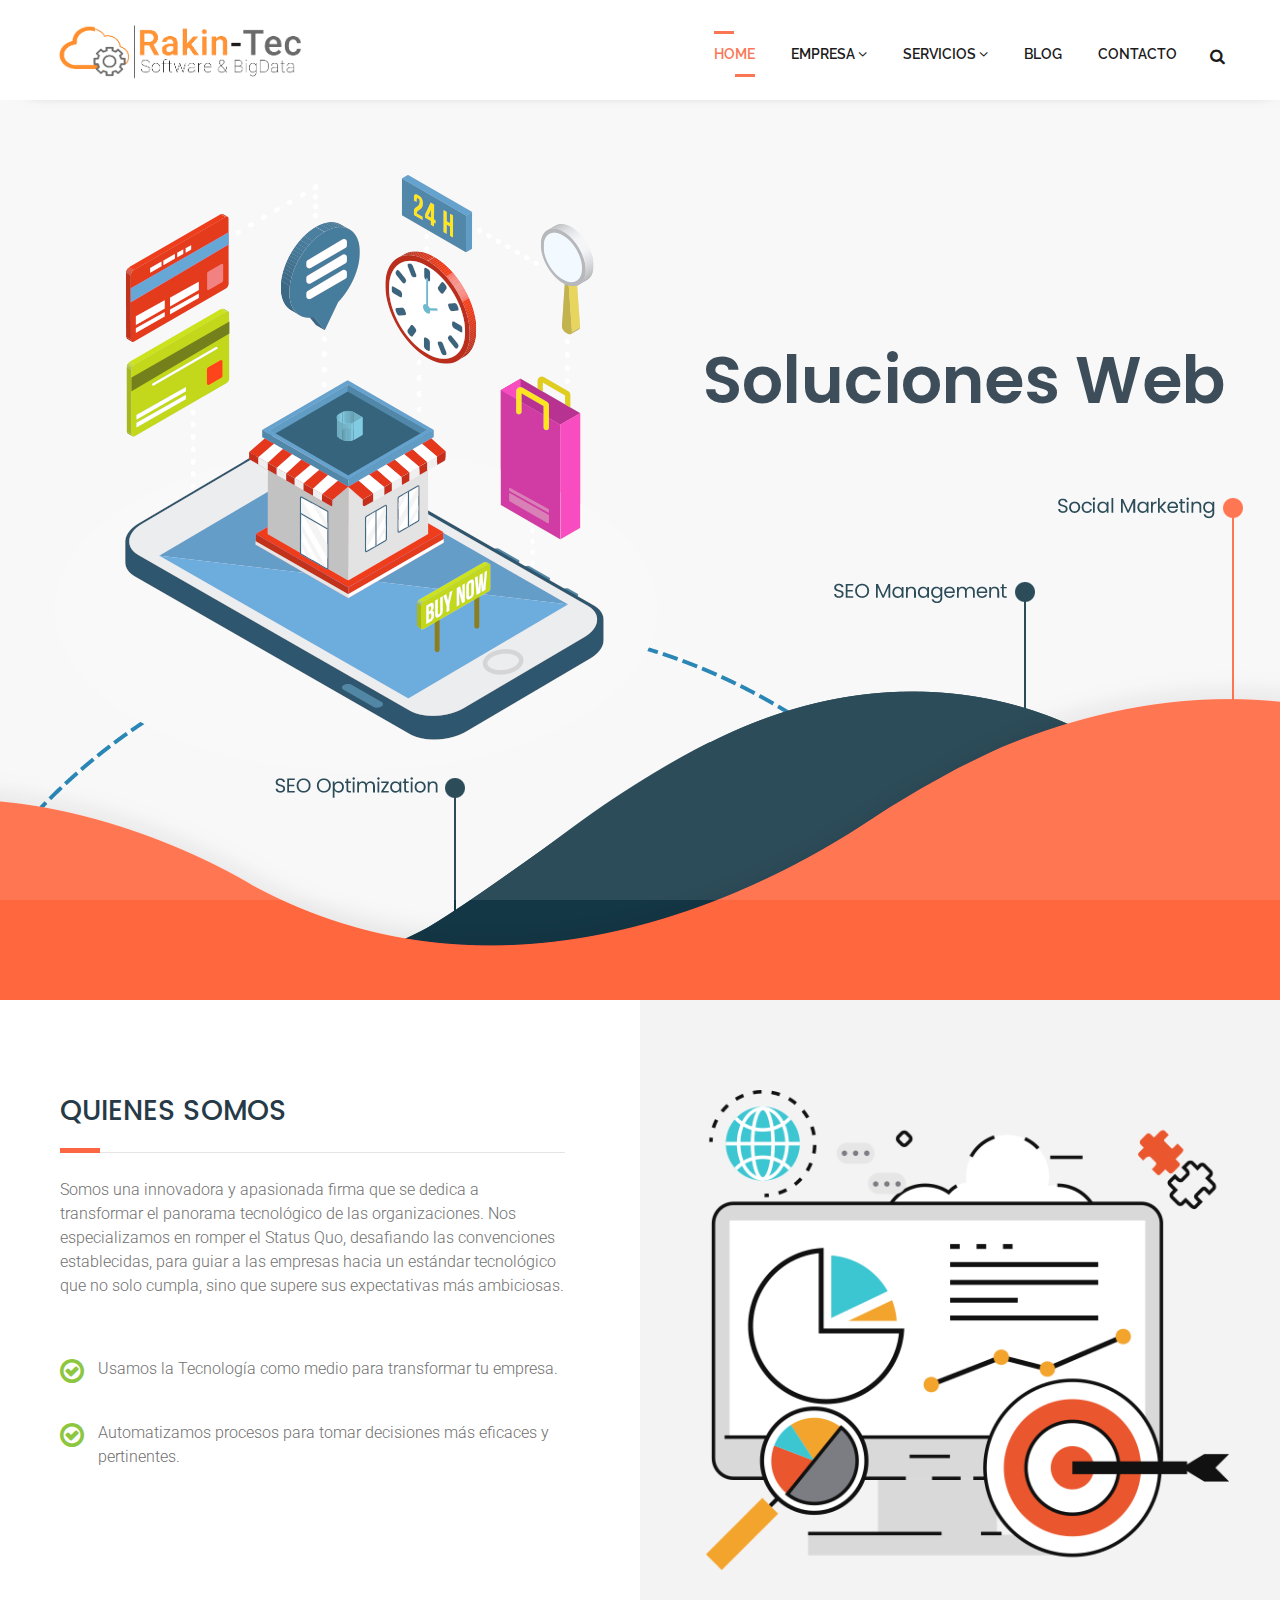
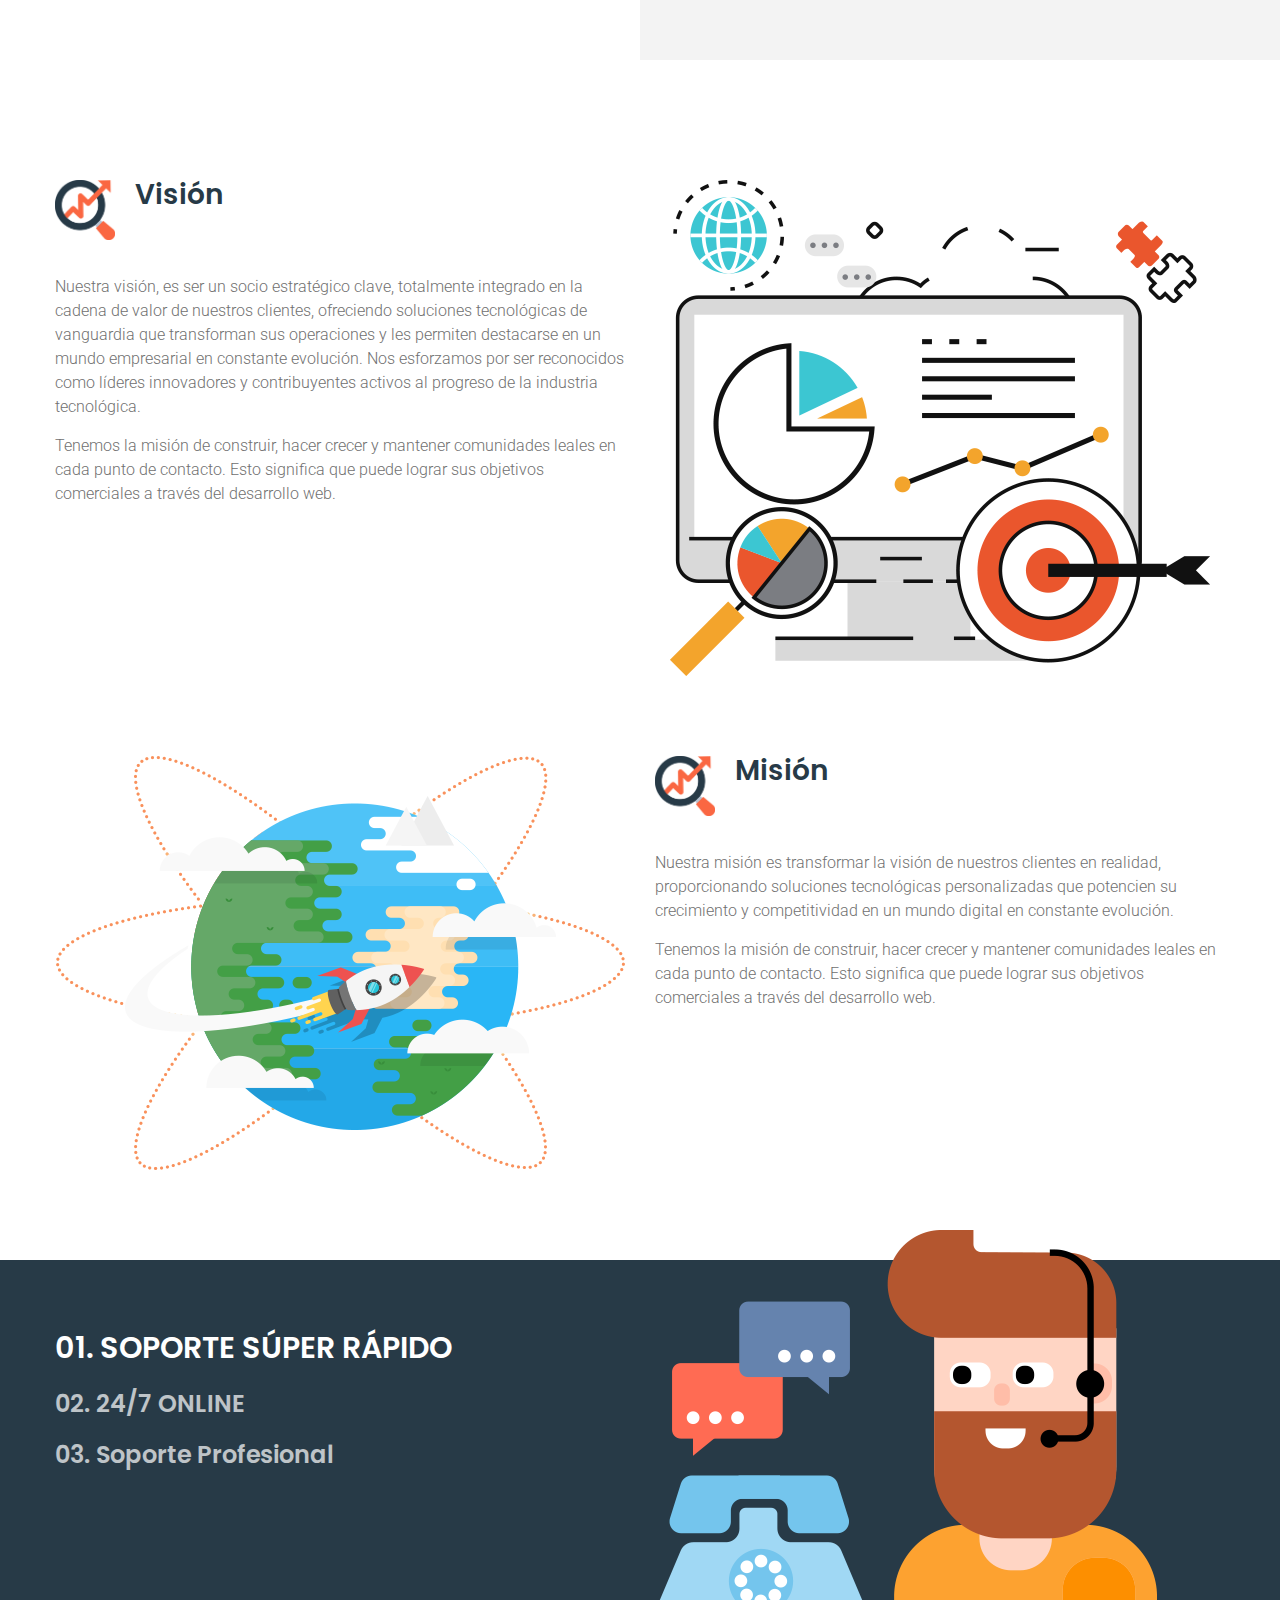
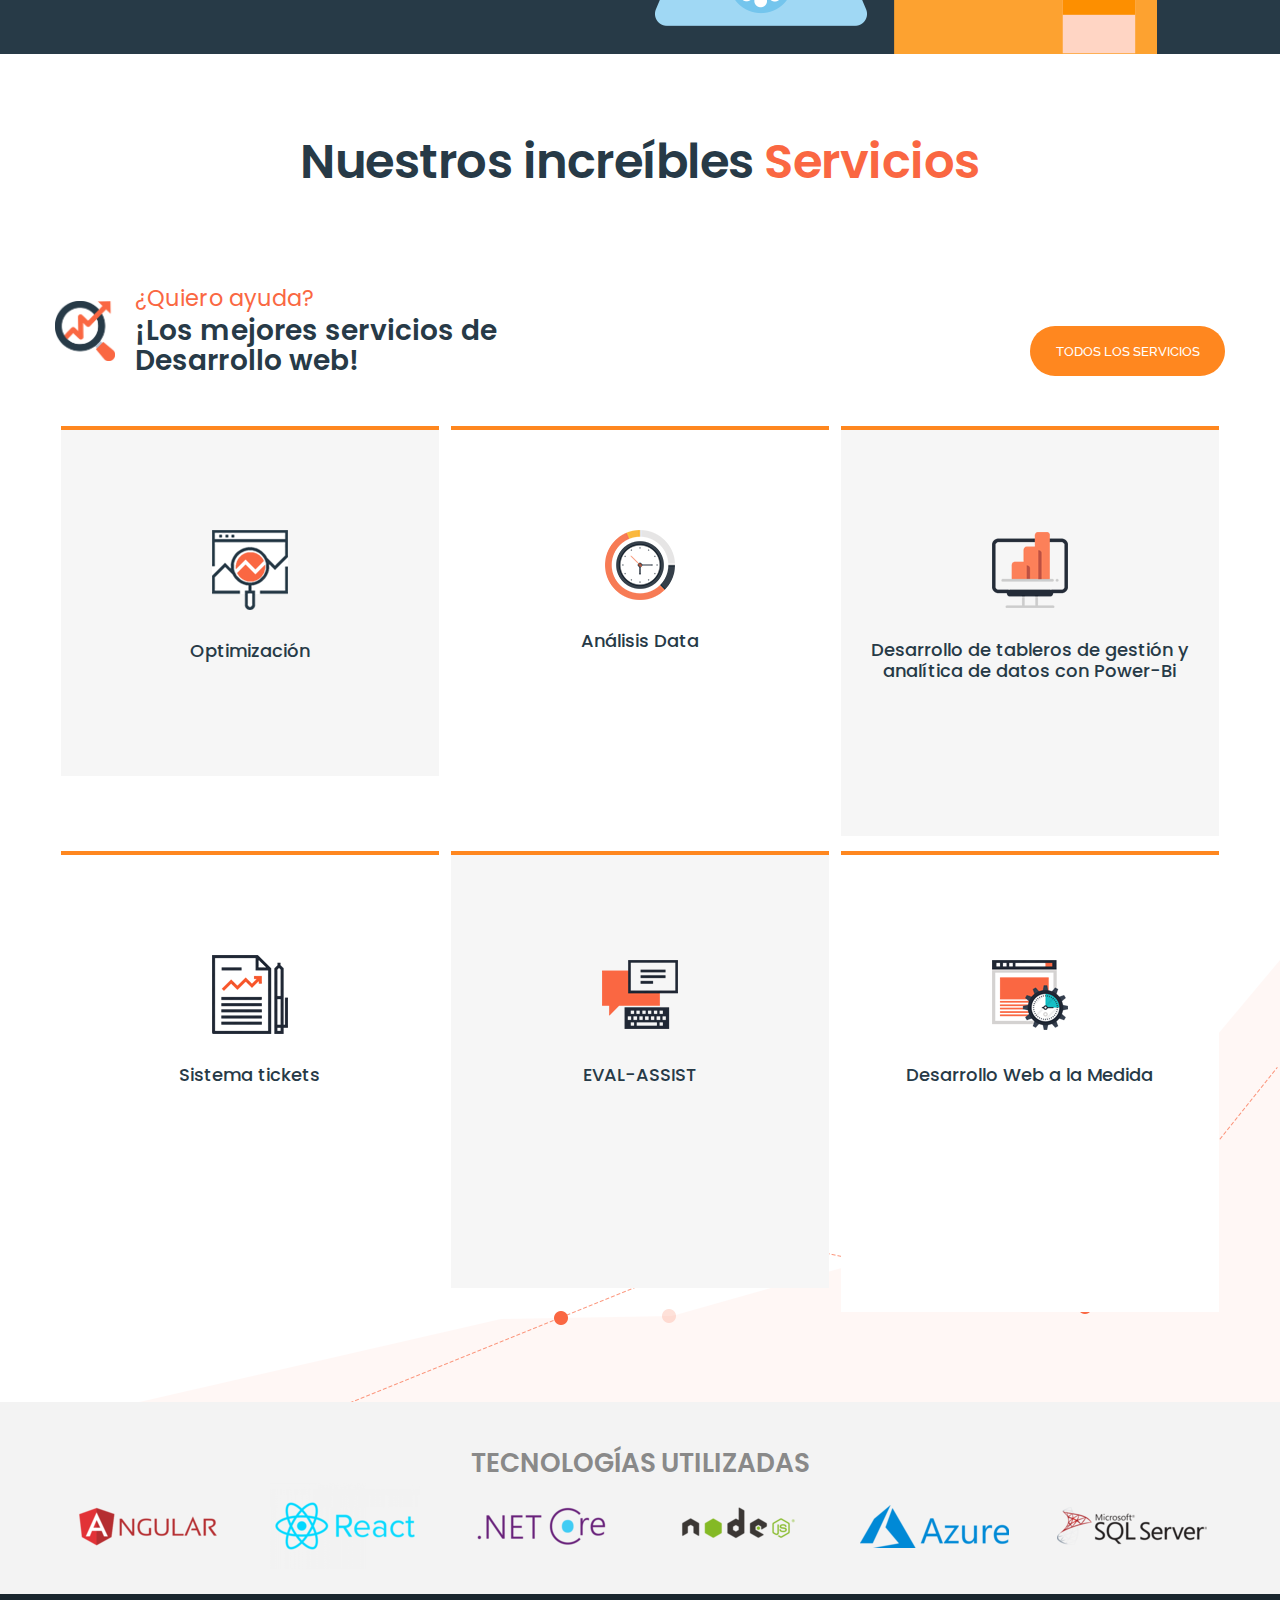
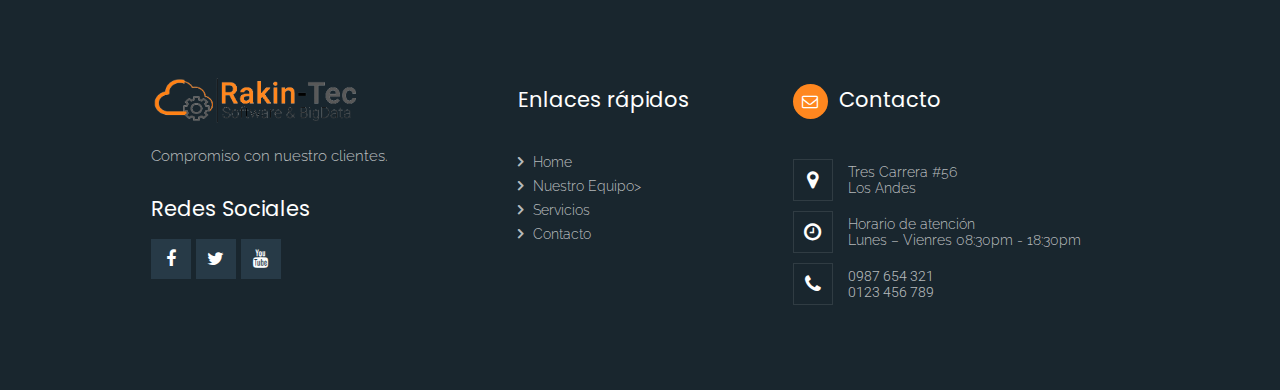
==== commit a7de1b90: "Horario de atención footer corregido ortografía" ====
--- a/index.html
+++ b/index.html
@@ -461,7 +461,7 @@
                      <div class="footer_info footer_contact">
                         <ul>
                            <li><span class="icon_info"><i class="fa fa-map-marker"></i></span><span class="infor_cont">Tres Carrera #56<br>Los Andes</span></li>
-                           <li><span class="icon_info"><i class="fa fa-clock-o"></i></span><span class="infor_cont">Horario de atencion<br>Lunes – Vienres 08:30pm - 18:30pm</span></li>
+                           <li><span class="icon_info"><i class="fa fa-clock-o"></i></span><span class="infor_cont">Horario de atención<br>Lunes – Vienres 08:30pm - 18:30pm</span></li>
                            <li>
                               <span class="icon_info"><i class="fa fa-phone"></i></span>
                               <span class="infor_cont">0987 654 321<br>0123 456 789</span>
